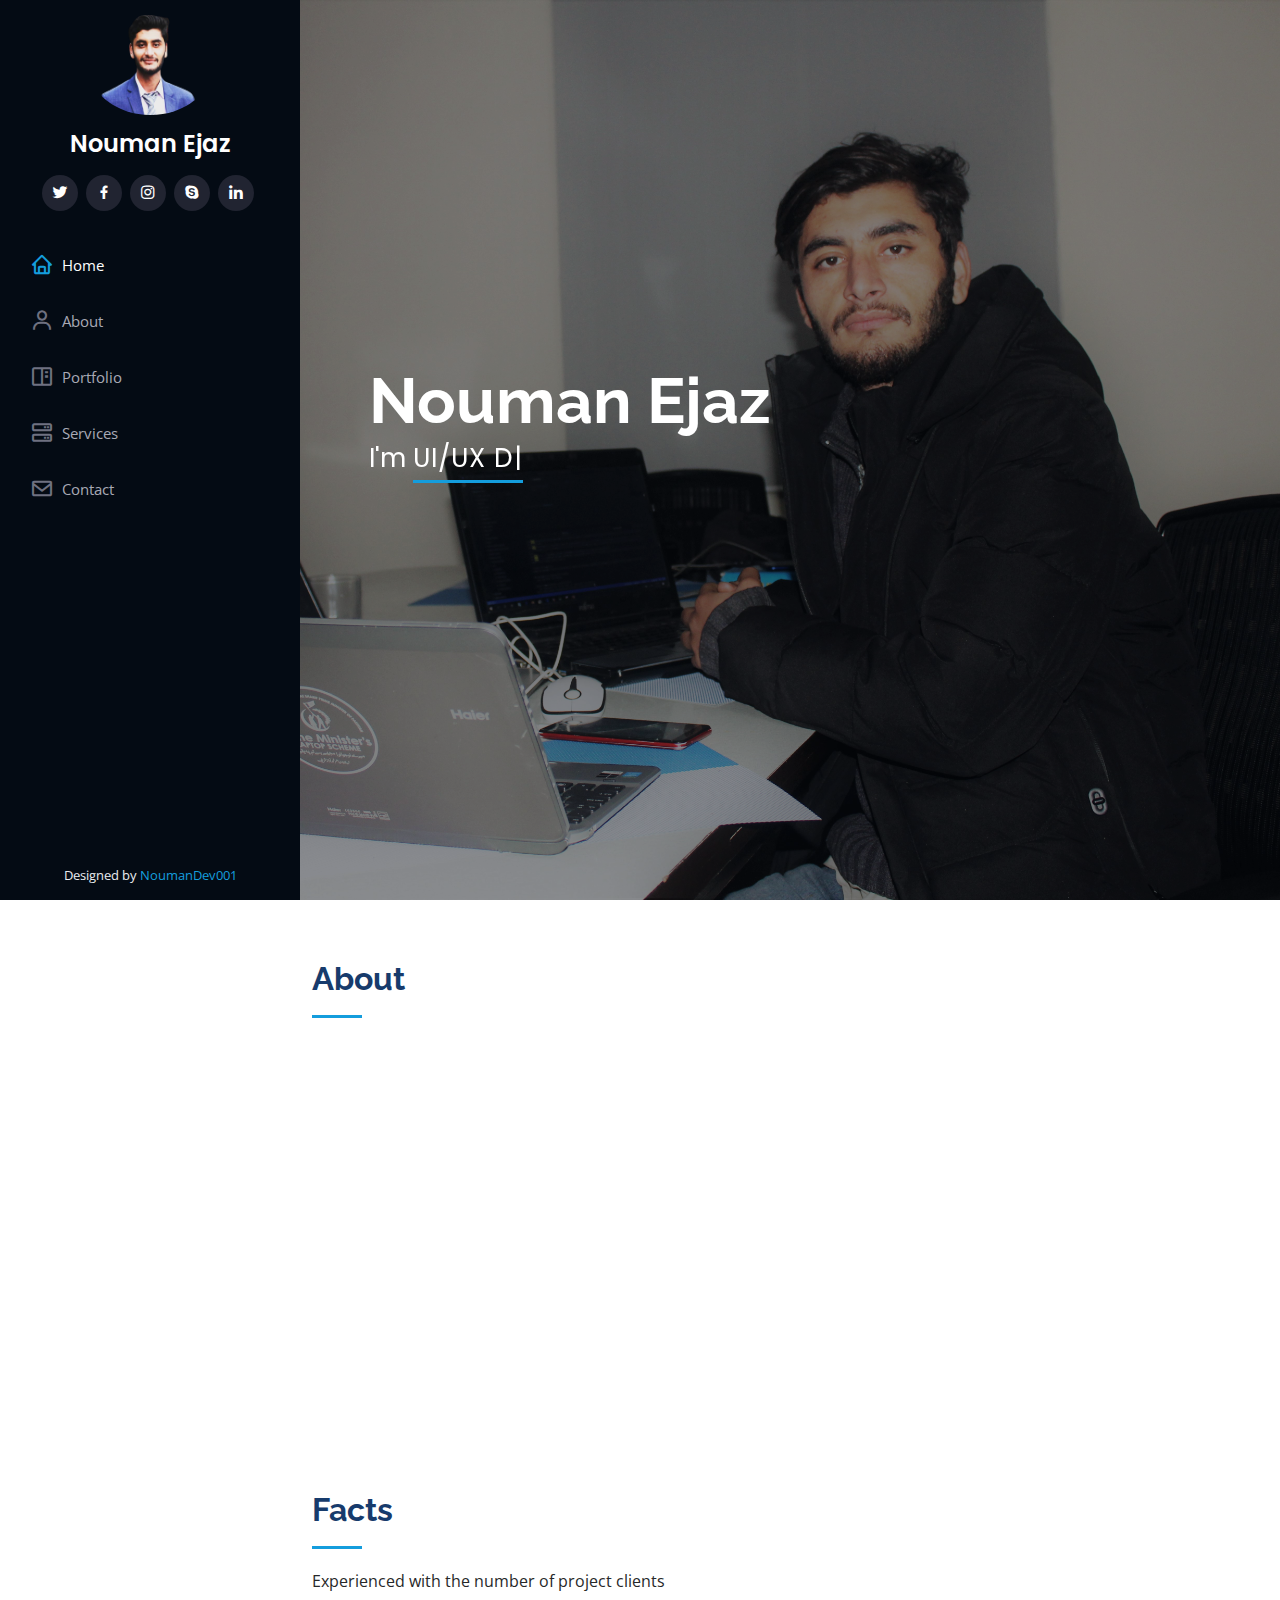
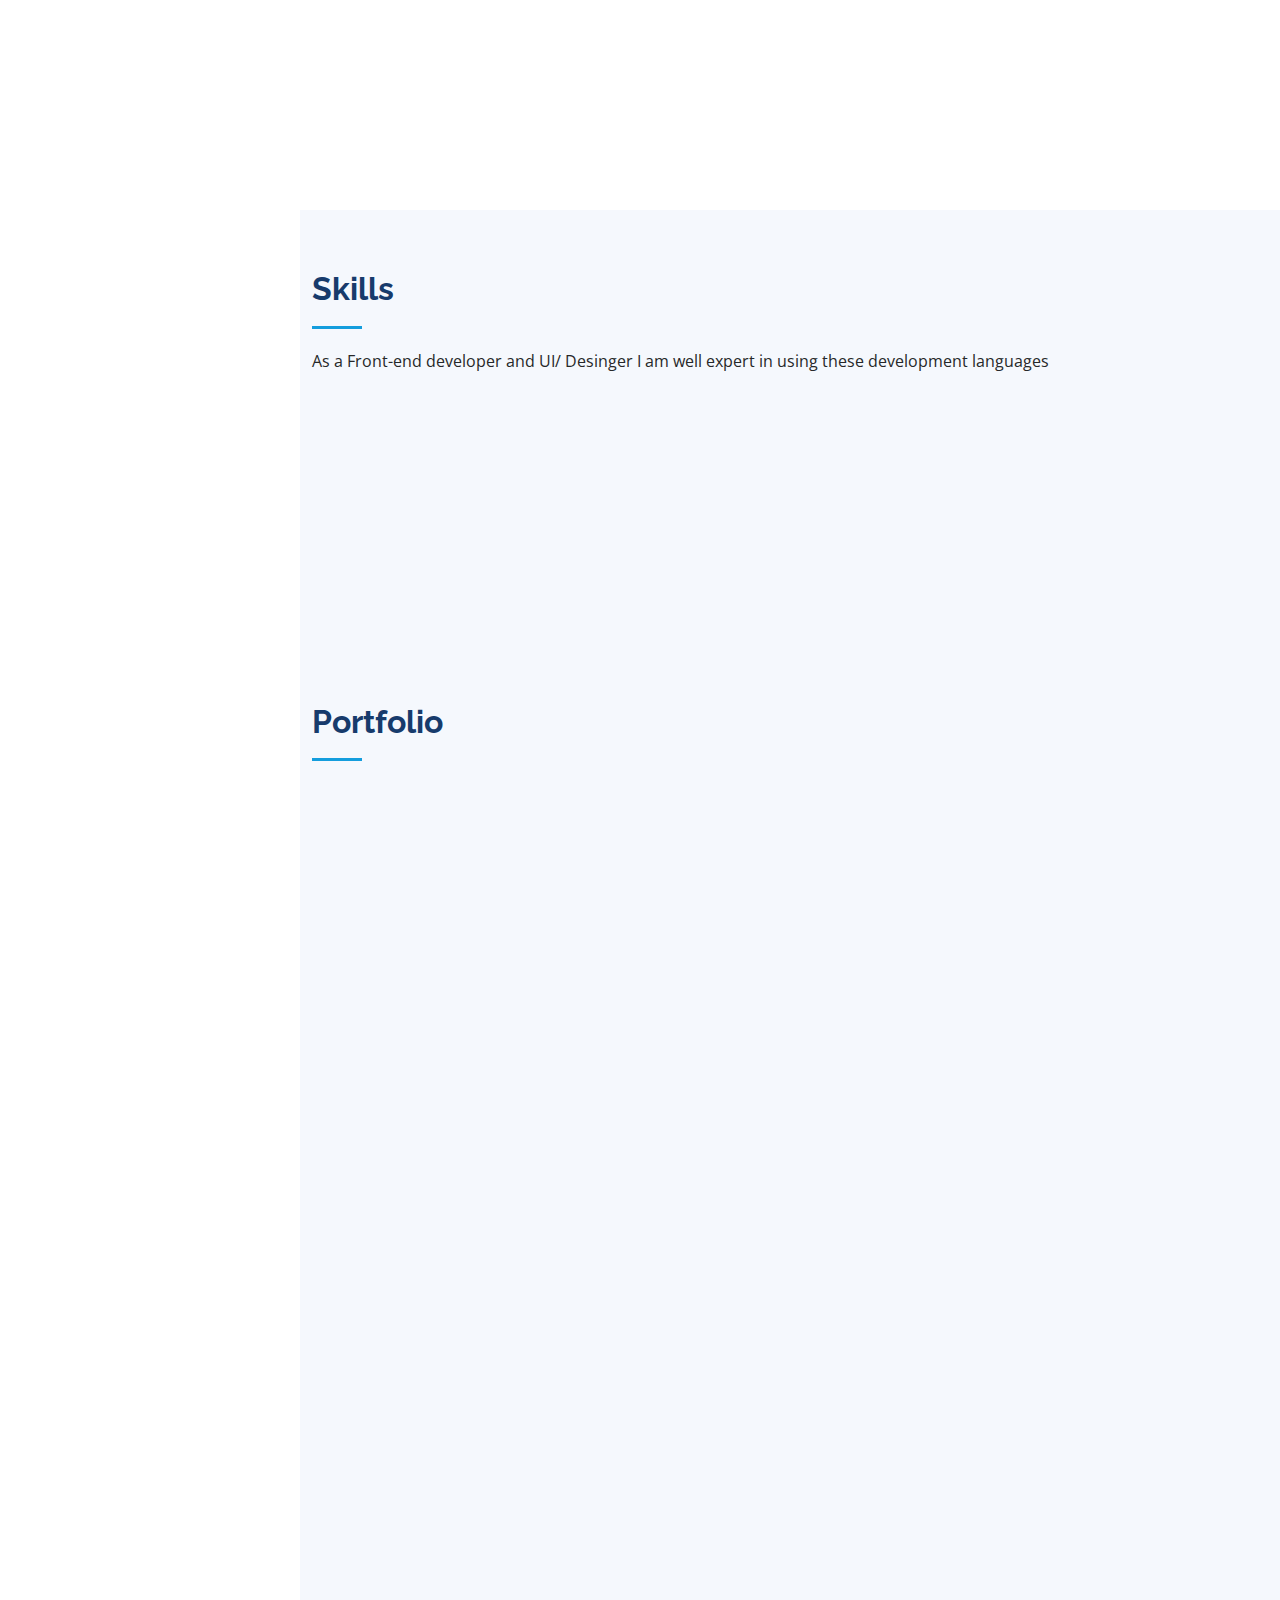
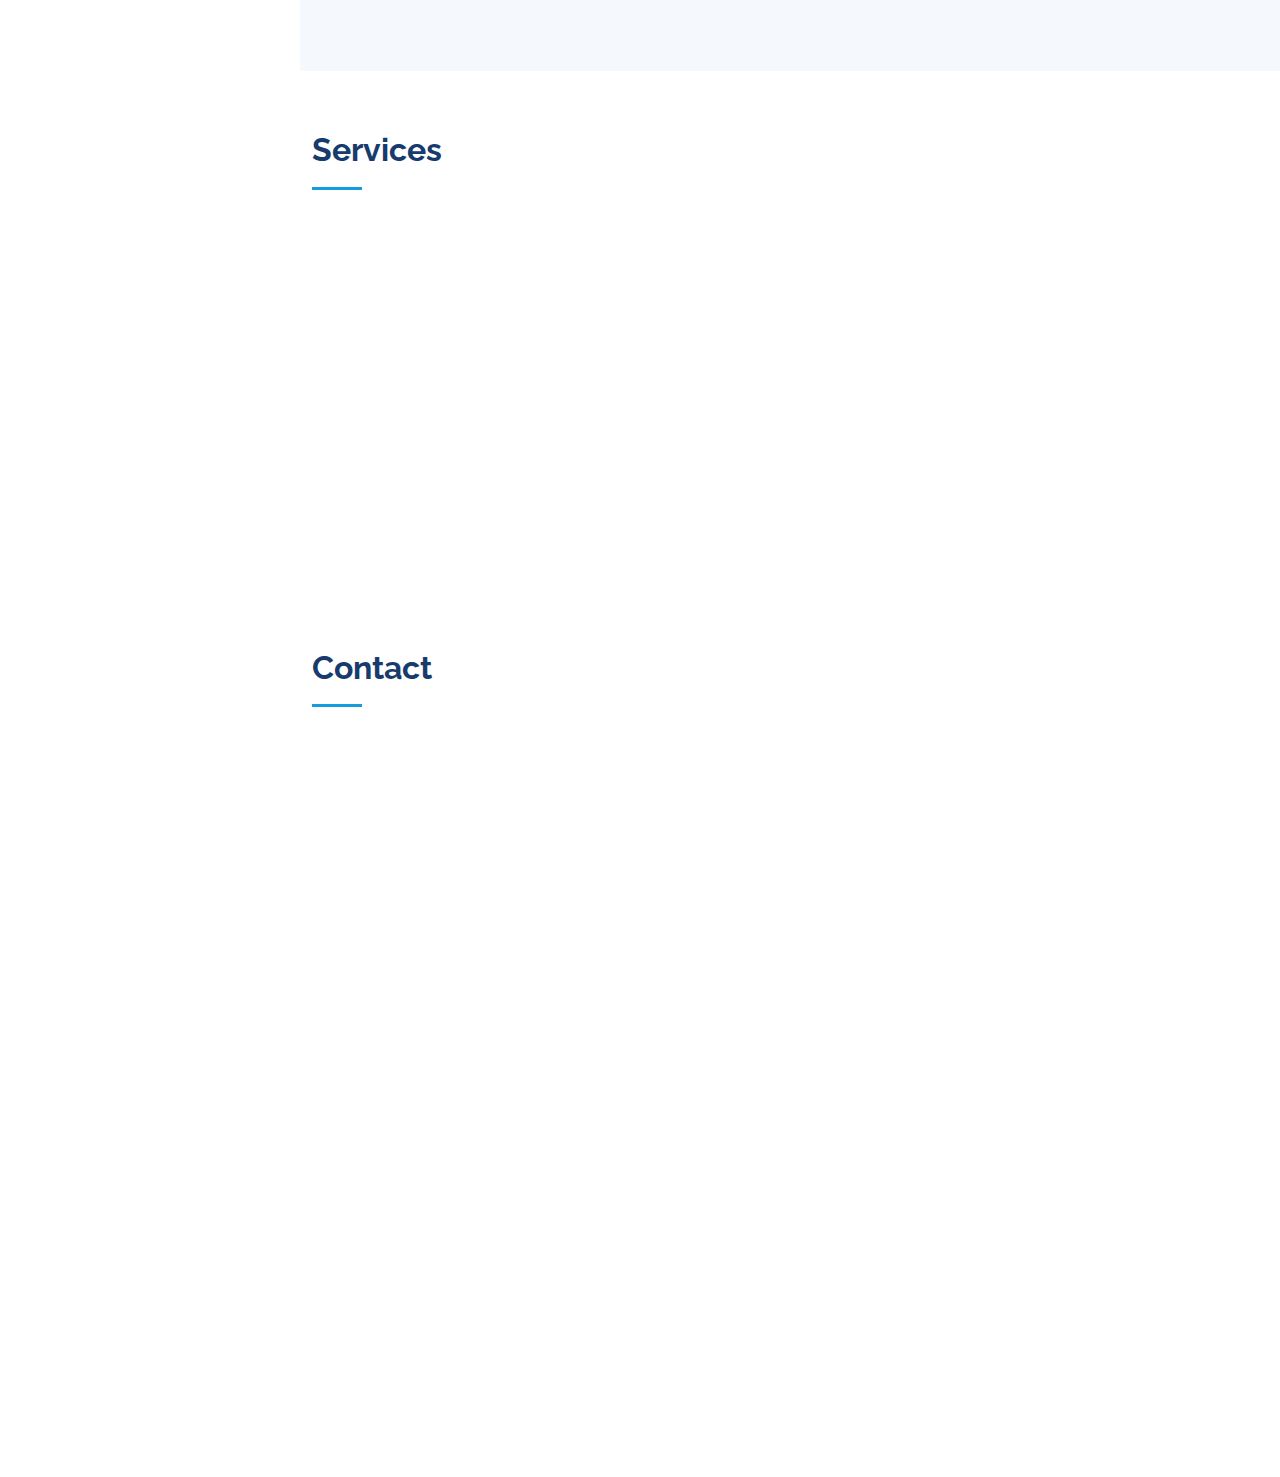
==== index.html @ 2ec91a00 "my first commit" ====
<!DOCTYPE html>
<html lang="en">

<head>
  <meta charset="utf-8">
  <meta content="width=device-width, initial-scale=1.0" name="viewport">

  <title>Nouman Ejaz</title>
  <meta content="" name="description">
  <meta content="" name="keywords">

  <!-- Favicons -->
  <link href="assets/img/LOGO.jpg" rel="icon">
  <link href="assets/img/apple-touch-icon.png" rel="apple-touch-icon">

  <!-- Google Fonts -->
  <link href="https://fonts.googleapis.com/css?family=Open+Sans:300,300i,400,400i,600,600i,700,700i|Raleway:300,300i,400,400i,500,500i,600,600i,700,700i|Poppins:300,300i,400,400i,500,500i,600,600i,700,700i" rel="stylesheet">

  <!-- Vendor CSS Files -->
  <link href="assets/vendor/aos/aos.css" rel="stylesheet">
  <link href="assets/vendor/bootstrap/css/bootstrap.min.css" rel="stylesheet">
  <link href="assets/vendor/bootstrap-icons/bootstrap-icons.css" rel="stylesheet">
  <link href="assets/vendor/boxicons/css/boxicons.min.css" rel="stylesheet">
  <link href="assets/vendor/glightbox/css/glightbox.min.css" rel="stylesheet">
  <link href="assets/vendor/swiper/swiper-bundle.min.css" rel="stylesheet">

  <!-- Template Main CSS File -->
  <link href="assets/css/style.css" rel="stylesheet">

  <!-- =======================================================
  * Template Name: iPortfolio - v3.3.0
  * Template URL: https://bootstrapmade.com/iportfolio-bootstrap-portfolio-websites-template/
  * Author: BootstrapMade.com
  * License: https://bootstrapmade.com/license/
  ======================================================== -->
</head>

<body>

  <!-- ======= Mobile nav toggle button ======= -->
  <i class="bi bi-list mobile-nav-toggle d-xl-none"></i>

  <!-- ======= Header ======= -->
  <header id="header">
    <div class="d-flex flex-column">

      <div class="profile">
        <img src="assets/img/3img.png" alt="" class="img-fluid rounded-circle">
        <h1 class="text-light"><a href="index.html">Nouman Ejaz</a></h1>
        <div class="social-links mt-3 text-center">
          <a href="#" class="twitter"><i class="bx bxl-twitter"></i></a>
          <a href="#" class="facebook"><i class="bx bxl-facebook"></i></a>
          <a href="#" class="instagram"><i class="bx bxl-instagram"></i></a>
          <a href="#" class="google-plus"><i class="bx bxl-skype"></i></a>
          <a href="#" class="linkedin"><i class="bx bxl-linkedin"></i></a>
        </div>
      </div>

      <nav id="navbar" class="nav-menu navbar">
        <ul>
          <li><a href="#hero" class="nav-link scrollto active"><i class="bx bx-home"></i> <span>Home</span></a></li>
          <li><a href="#about" class="nav-link scrollto"><i class="bx bx-user"></i> <span>About</span></a></li>
          <!-- <li><a href="#resume" class="nav-link scrollto"><i class="bx bx-file-blank"></i> <span>Resume</span></a></li> -->
          <li><a href="#portfolio" class="nav-link scrollto"><i class="bx bx-book-content"></i> <span>Portfolio</span></a></li>
          <li><a href="#services" class="nav-link scrollto"><i class="bx bx-server"></i> <span>Services</span></a></li>
          <li><a href="#contact" class="nav-link scrollto"><i class="bx bx-envelope"></i> <span>Contact</span></a></li>
        </ul>
      </nav><!-- .nav-menu -->
    </div>
  </header><!-- End Header -->

  <!-- ======= Hero Section ======= -->
  <section id="hero" class="d-flex flex-column justify-content-center align-items-center">
    <div class="hero-container" data-aos="fade-in">
      <h1>Nouman Ejaz</h1>
      <p>I'm <span class="typed" data-typed-items=" UI/UX Designer, Web/App Developer, Freelancer, "></span></p>
    </div>
  </section><!-- End Hero -->

  <main id="main">

    <!-- ======= About Section ======= -->
    <section id="about" class="about">
      <div class="container">

        <div class="section-title">
          <h2>About</h2>
         
        </div>

        <div class="row">
          <div class="col-lg-4 imgAbout" data-aos="fade-right">
            <img src="assets/img/nomeemuhammad.jpg" class="img-fluid" alt="">
          </div>
          <div class="col-lg-8 pt-4 pt-lg-0 content" data-aos="fade-left">
            <h3>Web Developer &amp; UI/UX Designer.</h3>
           
             <p>Hello' My Name is Nouman Ejaz , I am from Norther Area of Pakistan (Gilgit Baltistan). I am curiously interested in programming  that's why I become a student of computer science. After That i work as a Web Developer and UI/UX Desinger from last 3 year ago. I have great expertise in front-end-development with UI/UX Designing.I committed to learn and boost my skill at every stage.Its my ambition to be a Top rate freelancer.</p>
              <div class="row">
              <div class="col-lg-6">
                <ul>
                  <li><i class="bi bi-chevron-right"></i> <strong>Phone:</strong> <span>+92315-5500196</span></li>
                   <li><i class="bi bi-chevron-right"></i> <strong>PhEmailone:</strong> <span>NomeejaniJj43@gmail.com</span></li>
                </ul>
              </div>
              <div class="col-lg-6">
                <ul>
                  <li><i class="bi bi-chevron-right"></i> <strong>upwork</strong> <span><a href="https://www.upwork.com/freelancers/~0177f38b43434fd8ab">Upwork Profile</a></span></li>
                  <li><i class="bi bi-chevron-right"></i> <strong>fiverr</strong> <span><a href="https://www.fiverr.com/users/nouman_dev001/requests">Fiverr Profile</a></span></li>
                </ul>
              </div>
            </div>
          </div>
        </div>

      </div>
    </section><!-- End About Section -->

    <!-- ======= Facts Section ======= -->
    <section id="facts" class="facts">
      <div class="container">

        <div class="section-title">
          <h2>Facts</h2>
          <p>Experienced with the number of project clients</p>
        </div>

        <div class="row no-gutters">

          <div class="col-lg-3 col-md-6 d-md-flex align-items-md-stretch" data-aos="fade-up">
            <div class="count-box">
              <i class="bi bi-emoji-smile"></i>
              <span data-purecounter-start="0" data-purecounter-end="6" data-purecounter-duration="1" class="purecounter"></span>
              <p><strong>Happy Clients</strong></p>
            </div>
          </div>

          <div class="col-lg-3 col-md-6 d-md-flex align-items-md-stretch" data-aos="fade-up" data-aos-delay="100">
            <div class="count-box">
              <i class="bi bi-journal-richtext"></i>
              <span data-purecounter-start="0" data-purecounter-end="10" data-purecounter-duration="1" class="purecounter"></span>
              <p><strong>Projects</strong></p>
            </div>
          </div>

          <div class="col-lg-3 col-md-6 d-md-flex align-items-md-stretch" data-aos="fade-up" data-aos-delay="200">
            <div class="count-box">
              <i class="bi bi-headset"></i>
              <span data-purecounter-start="0" data-purecounter-end="1000" data-purecounter-duration="1" class="purecounter"></span>
              <p><strong>Hours Of Support</strong></p>
            </div>
          </div>

          <div class="col-lg-3 col-md-6 d-md-flex align-items-md-stretch" data-aos="fade-up" data-aos-delay="300">
            <div class="count-box">
              <i class="bi bi-people"></i>
              <span data-purecounter-start="0" data-purecounter-end="3" data-purecounter-duration="1" class="purecounter"></span>
              <p><strong>Hard Workers</strong></p>
            </div>
          </div>

        </div>

      </div>
    </section><!-- End Facts Section -->

    <!-- ======= Skills Section ======= -->
    <section id="skills" class="skills section-bg">
      <div class="container">

        <div class="section-title">
          <h2>Skills</h2>
          <p> As a Front-end developer and UI/ Desinger I am well expert in using these development languages </p>
        </div>

        <div class="row skills-content">

          <div class="col-lg-6" data-aos="fade-up">

            <div class="progress">
              <span class="skill">HTML/CSS/Bootstrap5 <i class="val">95%</i></span>
              <div class="progress-bar-wrap">
                <div class="progress-bar" role="progressbar" aria-valuenow="95" aria-valuemin="0" aria-valuemax="100"></div>
              </div>
            </div>

            <div class="progress">
              <span class="skill">React js/Material ui <i class="val">90%</i></span>
              <div class="progress-bar-wrap">
                <div class="progress-bar" role="progressbar" aria-valuenow="90" aria-valuemin="0" aria-valuemax="100"></div>
              </div>
            </div>

            <div class="progress">
              <span class="skill">JavaScript <i class="val">85%</i></span>
              <div class="progress-bar-wrap">
                <div class="progress-bar" role="progressbar" aria-valuenow="85" aria-valuemin="0" aria-valuemax="100"></div>
              </div>
            </div>

          </div>

          <div class="col-lg-6" data-aos="fade-up" data-aos-delay="100">

            <div class="progress">
              <span class="skill">UI/UX Desinging<i class="val">90%</i></span>
              <div class="progress-bar-wrap">
                <div class="progress-bar" role="progressbar" aria-valuenow="90" aria-valuemin="0" aria-valuemax="100"></div>
              </div>
            </div>

            <div class="progress">
              <span class="skill">Prototyping <i class="val">90%</i></span>
              <div class="progress-bar-wrap">
                <div class="progress-bar" role="progressbar" aria-valuenow="90" aria-valuemin="0" aria-valuemax="100"></div>
              </div>
            </div>

            <div class="progress">
              <span class="skill">Product Designing <i class="val">95%</i></span>
              <div class="progress-bar-wrap">
                <div class="progress-bar" role="progressbar" aria-valuenow="95" aria-valuemin="0" aria-valuemax="100"></div>
              </div>
            </div>

          </div>

        </div>

      </div>
    </section><!-- End Skills Section -->
    <!-- ======= Portfolio Section ======= -->
    <section id="portfolio" class="portfolio section-bg">
      <div class="container">

        <div class="section-title">
          <h2>Portfolio</h2>
        </div>

        <div class="row" data-aos="fade-up">
          <div class="col-lg-12 d-flex justify-content-center">
            <ul id="portfolio-flters">
              <li data-filter="*" class="filter-active">All</li>
              <li data-filter=".filter-web">Web Development</li>
              <li data-filter=".filter-webdesing">Web Design </li>
              <li data-filter=".filter-app">App Design</li>
            </ul>
          </div>
        </div>

        <div class="row portfolio-container" data-aos="fade-up" data-aos-delay="100">

         <!--  <div class="col-lg-4 col-md-6 portfolio-item filter-app">
            <div class="portfolio-wrap">
              <img src="assets/img/portfolio/portfolio-1.jpg" class="img-fluid" alt="">
              <div class="portfolio-links">
                <a href="assets/img/portfolio/portfolio-1.jpg" data-gallery="portfolioGallery" class="portfolio-lightbox" title="App 1"><i class="bx bx-plus"></i></a>
                <a href="portfolio-details.html" title="More Details"><i class="bx bx-link"></i></a>
              </div>
            </div>
          </div>
 -->
          <div class="col-lg-4 col-md-6 portfolio-item filter-web">
            <div class="portfolio-wrap">
              <img src="assets/img/portfolio/port-img-1.PNG" class="img-fluid" alt="">
              <div class="portfolio-links">
                <a href="assets/img/portfolio/portfolio_1.png" data-gallery="portfolioGallery" class="portfolio-lightbox" title=""><i class="bx bx-plus"></i></a>
                <a href="https://www.fiverr.com/users/nouman_dev001/requests" title="More Details">fiver</a>
              </div>
            </div>
          </div>

          <div class="col-lg-4 col-md-6 portfolio-item filter-app">
            <div class="portfolio-wrap">
              <img src="assets/img/portfolio/AppproductDesing.PNG" class="img-fluid" alt="">
              <div class="portfolio-links">
                <a href="assets/img/portfolio/AppproductDesing.PNG" data-gallery="portfolioGallery" class="portfolio-lightbox" title="App 2"><i class="bx bx-plus"></i></a>
                <!-- <a href="portfolio-details.html" title="More Details"><i class="bx bx-link"></i></a> -->
              </div>
            </div>
          </div>

          <div class="col-lg-4 col-md-6 portfolio-item filter-webdesing">
            <div class="portfolio-wrap">
              <img src="assets/img/portfolio/landingpageDesing.png" class="img-fluid" alt="">
              <div class="portfolio-links">
                <a href="assets/img/portfolio/landingpageDesing.png" data-gallery="portfolioGallery" class="portfolio-lightbox" title="Card 2"><i class="bx bx-plus"></i></a>
                <a href="https://salvenation.co.uk/" title="More Details">live</a>
              </div>
            </div>
          </div>

          <div class="col-lg-4 col-md-6 portfolio-item filter-web">
            <div class="portfolio-wrap">
              <img src="assets/img/portfolio/jalove.PNG" class="img-fluid" alt="">
              <div class="portfolio-links">
                <a href="assets/img/portfolio/jalove-large.png" data-gallery="portfolioGallery" class="portfolio-lightbox" title="Web 2"><i class="bx bx-plus"></i></a>
                <a href="https://jahlove-48b37.web.app/" title="More Details">live</a>
              </div>
            </div>
          </div>

          <div class="col-lg-4 col-md-6 portfolio-item filter-app">
            <div class="portfolio-wrap">
              <img src="assets/img/portfolio/AppDesing.PNG" class="img-fluid" alt="">
              <div class="portfolio-links">
                <a href="assets/img/portfolio/AppDesing.PNG" data-gallery="portfolioGallery" class="portfolio-lightbox" title="App 3"><i class="bx bx-plus"></i></a>
                <a href="https://www.behance.net/gallery/122614491/Budget-Tracker-Mobile-App-Product-UI-Design" title="More Details">live</a>
              </div>
            </div>
          </div>

          <div class="col-lg-4 col-md-6 portfolio-item filter-webdesing">
            <div class="portfolio-wrap">
              <img src="assets/img/portfolio/pagedesing.png" class="img-fluid" alt="">
              <div class="portfolio-links">
                <a href="assets/img/portfolio/pagedesing.png" data-gallery="portfolioGallery" class="portfolio-lightbox" title="Card 1"><i class="bx bx-plus"></i>
                  <a href="https://www.highspeedinternet.com/ny/east-meadow?zip=11554%EF%BB%BF">live</a>
                </a>
                <!-- <a href="portfolio-details.html" title="More Details"><i class="bx bx-link"></i></a> -->
              </div>
            </div>
          </div>

          <div class="col-lg-4 col-md-6 portfolio-item filter-web">
            <div class="portfolio-wrap">
              <img src="assets/img/portfolio/webdevelopmenSmt.png" class="img-fluid" alt="">
              <div class="portfolio-links">
                <a href="assets/img/portfolio/portfolio-8.jpg" data-gallery="portfolioGallery" class="portfolio-lightbox" title="Card 3"><i class="bx bx-plus"></i></a>
                <a href="https://liberameappp.web.app" title="More Details">live</a>
              </div>
            </div>
          </div>

          <div class="col-lg-4 col-md-6 portfolio-item filter-web">
            <div class="portfolio-wrap">
              <img src="assets/img/portfolio/port-img-3.PNG" class="img-fluid" alt="">
              <div class="portfolio-links">
                <a href="assets/img/portfolio/portfolio-larger.png" data-gallery="portfolioGallery" class="portfolio-lightbox" title=""><i class="bx bx-plus"></i></a>
                <a href="https://www.ehealthmedicare.com/#homeMedicareArticles">live</a>
              </div>
            </div>
          </div>

        </div>

      </div>
    </section><!-- End Portfolio Section -->

    <!-- ======= Services Section ======= -->
    <section id="services" class="services">
      <div class="container">

        <div class="section-title">
          <h2>Services</h2>
          <!-- <p>Magnam dolores commodi suscipit. Necessitatibus eius consequatur ex aliquid fuga eum quidem. Sit sint consectetur velit. Quisquam quos quisquam cupiditate. Et nemo qui impedit suscipit alias ea. Quia fugiat sit in iste officiis commodi quidem hic quas.</p> -->
        </div>

        <div class="row">
          <div class="col-lg-4 col-md-6 icon-box" data-aos="fade-up">
            <div class="icon"><i class="bi bi-laptop"></i></div>
            <h4 class="title"><a href="">Web Devlopment</a></h4>
            <p class="description">I can develop a font end for your website using html/css/js or react js</p>
          </div>
          <div class="col-lg-4 col-md-6 icon-box" data-aos="fade-up" data-aos-delay="100">
            <div class="icon"><i class="bi bi-card-checklist"></i></div>
            <h4 class="title"><a href="">Web Design</a></h4>
            <p class="description">I can design your web for you according to market</p>
          </div>
          <div class="col-lg-4 col-md-6 icon-box" data-aos="fade-up" data-aos-delay="200">
            <div class="icon"><i class="bi bi-pencil"></i></i></div>
            <h4 class="title"><a href="">Wireframing</a></h4>
            <p class="description">I can develop wireframes for you web and mobile applications </p>
          </div>
          <div class="col-lg-4 col-md-6 icon-box" data-aos="fade-up" data-aos-delay="300">
            <div class="icon"><i class="bi bi-phone"></i></div>
            <h4 class="title"><a href="">Product Design</a></h4>
            <p class="description">I can design your Product using market research and ui/ux</p>
          </div>
          <div class="col-lg-4 col-md-6 icon-box" data-aos="fade-up" data-aos-delay="400">
            <div class="icon"><i class="bi bi-brightness-high"></i></div>
            <h4 class="title"><a href="">Prototyping</a></h4>
            <p class="description">I can develop a compelet prototype for you web and mobile app</p>
          </div>
          <div class="col-lg-4 col-md-6 icon-box" data-aos="fade-up" data-aos-delay="500">
            <div class="icon"><i class="bi bi-x-diamond"></i></div>
            <h4 class="title"><a href="">logo Design</a></h4>
            <p class="description">I can design logo for your product and company</p>
          </div>
        </div>

      </div>
    </section><!-- End Services Section -->

    <!-- ======= Contact Section ======= -->
    <section id="contact" class="contact">
      <div class="container">

        <div class="section-title">
          <h2>Contact</h2>
        </div>

        <div class="row" data-aos="fade-in">

          <div class="col-lg-5 d-flex align-items-stretch">
            <div class="info">
              <div class="email">
                <i class="bi bi-envelope"></i>
                <h4>Email:</h4>
                <p>noumanejaz488@gmail.com</p>
              </div>

              <div class="phone">
                <i class="bi bi-phone"></i>
                <h4>Call:</h4>
                <p>+92315-5500196</p>
              </div>

              <iframe src="https://www.google.com/maps/embed?pb=!1m14!1m8!1m3!1d12097.433213460943!2d-74.0062269!3d40.7101282!3m2!1i1024!2i768!4f13.1!3m3!1m2!1s0x0%3A0xb89d1fe6bc499443!2sDowntown+Conference+Center!5e0!3m2!1smk!2sbg!4v1539943755621" frameborder="0" style="border:0; width: 100%; height: 290px;" allowfullscreen></iframe>
            </div>

          </div>

          <div class="col-lg-7 mt-5 mt-lg-0 d-flex align-items-stretch">
            <form action="forms/contact.php" method="post" role="form" class="php-email-form">
              <div class="row">
                <div class="form-group col-md-6">
                  <label for="name">Your Name</label>
                  <input type="text" name="name" class="form-control" id="name" required>
                </div>
                <div class="form-group col-md-6">
                  <label for="name">Your Email</label>
                  <input type="email" class="form-control" name="email" id="email" required>
                </div>
              </div>
              <div class="form-group">
                <label for="name">Subject</label>
                <input type="text" class="form-control" name="subject" id="subject" required>
              </div>
              <div class="form-group">
                <label for="name">Message</label>
                <textarea class="form-control" name="message" rows="10" required></textarea>
              </div>
              <div class="my-3">
                <div class="loading">Loading</div>
                <div class="error-message"></div>
                <div class="sent-message">Your message has been sent. Thank you!</div>
              </div>
              <div class="text-center"><button type="submit">Send Message</button></div>
            </form>
          </div>

        </div>

      </div>
    </section><!-- End Contact Section -->

  </main><!-- End #main -->

  <!-- ======= Footer ======= -->
  <footer id="footer">
    <div class="container">
      <div class="credits">
        Designed by <a href="https://www.facebook.com/NOMiiee">NoumanDev001</a>
      </div>
    </div>
  </footer> <!-- End  Footer -->

  <a href="#" class="back-to-top d-flex align-items-center justify-content-center"><i class="bi bi-arrow-up-short"></i></a>

  <!-- Vendor JS Files -->
  <script src="assets/vendor/aos/aos.js"></script>
  <script src="assets/vendor/bootstrap/js/bootstrap.bundle.min.js"></script>
  <script src="assets/vendor/glightbox/js/glightbox.min.js"></script>
  <script src="assets/vendor/isotope-layout/isotope.pkgd.min.js"></script>
  <script src="assets/vendor/php-email-form/validate.js"></script>
  <script src="assets/vendor/purecounter/purecounter.js"></script>
  <script src="assets/vendor/swiper/swiper-bundle.min.js"></script>
  <script src="assets/vendor/typed.js/typed.min.js"></script>
  <script src="assets/vendor/waypoints/noframework.waypoints.js"></script>

  <!-- Template Main JS File -->
  <script src="assets/js/main.js"></script>

</body>

</html>
---- assets/css/style.css ----
/**
* Template Name: iPortfolio - v3.3.0
* Template URL: https://bootstrapmade.com/iportfolio-bootstrap-portfolio-websites-template/
* Author: BootstrapMade.com
* License: https://bootstrapmade.com/license/
*/

/*--------------------------------------------------------------
# General
--------------------------------------------------------------*/
body {
  font-family: "Open Sans", sans-serif;
  color: #272829;
}

a {
  color: #149ddd;
  text-decoration: none;
}

a:hover {
  color: #37b3ed;
  text-decoration: none;
}

h1, h2, h3, h4, h5, h6 {
  font-family: "Raleway", sans-serif;
}

/*--------------------------------------------------------------
# Back to top button
--------------------------------------------------------------*/
.back-to-top {
  position: fixed;
  visibility: hidden;
  opacity: 0;
  right: 15px;
  bottom: 15px;
  z-index: 996;
  background: #149ddd;
  width: 40px;
  height: 40px;
  border-radius: 50px;
  transition: all 0.4s;
}

.back-to-top i {
  font-size: 28px;
  color: #fff;
  line-height: 0;
}

.back-to-top:hover {
  background: #2eafec;
  color: #fff;
}

.back-to-top.active {
  visibility: visible;
  opacity: 1;
}

/*--------------------------------------------------------------
# Header
--------------------------------------------------------------*/
#header {
  position: fixed;
  top: 0;
  left: 0;
  bottom: 0;
  width: 300px;
  transition: all ease-in-out 0.5s;
  z-index: 9997;
  transition: all 0.5s;
  padding: 0 15px;
  background: #040b14;
  overflow-y: auto;
}

#header .profile img {
    margin: 15px auto;
    display: block;
    width: 125px;
    /* border: 1px solid #fff; */
    height: 100px;
}

#header .profile h1 {
  font-size: 24px;
  margin: 0;
  padding: 0;
  font-weight: 600;
  -moz-text-align-last: center;
  text-align-last: center;
  font-family: "Poppins", sans-serif;
}

#header .profile h1 a, #header .profile h1 a:hover {
  color: #fff;
  text-decoration: none;
}

#header .profile .social-links a {
  font-size: 18px;
  display: inline-block;
  background: #212431;
  color: #fff;
  line-height: 1;
  padding: 8px 0;
  margin-right: 4px;
  border-radius: 50%;
  text-align: center;
  width: 36px;
  height: 36px;
  transition: 0.3s;
}

#header .profile .social-links a:hover {
  background: #149ddd;
  color: #fff;
  text-decoration: none;
}

#main {
  margin-left: 300px;
}

@media (max-width: 1199px) {
  #header {
    left: -300px;
  }
  #main {
    margin-left: 0;
  }
}

/*--------------------------------------------------------------
# Navigation Menu
--------------------------------------------------------------*/
/* Desktop Navigation */
.nav-menu {
  padding: 30px 0 0 0;
}

.nav-menu * {
  margin: 0;
  padding: 0;
  list-style: none;
}

.nav-menu > ul > li {
  position: relative;
  white-space: nowrap;
}

.nav-menu a, .nav-menu a:focus {
  display: flex;
  align-items: center;
  color: #a8a9b4;
  padding: 12px 15px;
  margin-bottom: 8px;
  transition: 0.3s;
  font-size: 15px;
}

.nav-menu a i, .nav-menu a:focus i {
  font-size: 24px;
  padding-right: 8px;
  color: #6f7180;
}

.nav-menu a:hover, .nav-menu .active, .nav-menu .active:focus, .nav-menu li:hover > a {
  text-decoration: none;
  color: #fff;
}

.nav-menu a:hover i, .nav-menu .active i, .nav-menu .active:focus i, .nav-menu li:hover > a i {
  color: #149ddd;
}

/* Mobile Navigation */
.mobile-nav-toggle {
  position: fixed;
  right: 15px;
  top: 15px;
  z-index: 9998;
  border: 0;
  font-size: 24px;
  transition: all 0.4s;
  outline: none !important;
  background-color: #149ddd;
  color: #fff;
  width: 40px;
  height: 40px;
  display: inline-flex;
  align-items: center;
  justify-content: center;
  line-height: 0;
  border-radius: 50px;
  cursor: pointer;
}

.mobile-nav-active {
  overflow: hidden;
}

.mobile-nav-active #header {
  left: 0;
}

/*--------------------------------------------------------------
# Hero Section
--------------------------------------------------------------*/
#hero {
  width: 100%;
  height: 100vh;
  background: url("../img/img23.jpg") top center;
  background-size: cover;
   background-position-y: 40%;
}

#hero:before {
  content: "";
  background: rgba(5, 13, 24, 0.3);
  position: absolute;
  bottom: 0;
  top: 0;
  left: 0;
  right: 0;
  z-index: 1;
}

#hero .hero-container {
  position: relative;
  z-index: 2;
  min-width: 300px;
  margin-left: -140px;

}

#hero h1 {
  margin: 0 0 10px 0;
  font-size: 64px;
  font-weight: 700;
  line-height: 56px;
  color: #fff;
}

#hero p {
  color: #fff;
  margin-bottom: 50px;
  font-size: 26px;
  font-family: "Poppins", sans-serif;
}

#hero p span {
  color: #fff;
  padding-bottom: 4px;
  letter-spacing: 1px;
  border-bottom: 3px solid #149ddd;
}

@media (min-width: 1024px) {
  #hero {
    background-attachment: fixed;
  }
}

@media (max-width: 768px) {
  #hero h1 {
    font-size: 28px;
    line-height: 36px;
  }
  #hero h2 {
    font-size: 18px;
    line-height: 24px;
    margin-bottom: 30px;
  }
}

/*--------------------------------------------------------------
# Sections General
--------------------------------------------------------------*/
section {
  padding: 60px 0;
  overflow: hidden;
}

.section-bg {
  background: #f5f8fd;
}

.section-title {
  padding-bottom: 30px;
}

.section-title h2 {
  font-size: 32px;
  font-weight: bold;
  margin-bottom: 20px;
  padding-bottom: 20px;
  position: relative;
  color: #173b6c;
}

.section-title h2::after {
  content: '';
  position: absolute;
  display: block;
  width: 50px;
  height: 3px;
  background: #149ddd;
  bottom: 0;
  left: 0;
}

.section-title p {
  margin-bottom: 0;
}

/*--------------------------------------------------------------
# About
--------------------------------------------------------------*/
.about .content h3 {
  font-weight: 700;
  font-size: 26px;
  color: #173b6c;
}

.about .content ul {
  list-style: none;
  padding: 0;
}

.about .content ul li {
  margin-bottom: 20px;
  display: flex;
  align-items: center;
}

.about .content ul strong {
  margin-right: 10px;
}

.about .content ul i {
  font-size: 16px;
  margin-right: 5px;
  color: #149ddd;
  line-height: 0;
}

.about .content p:last-child {
  margin-bottom: 0;
}

.imgAbout{
  display: flex;
  align-items: center;
}
/*--------------------------------------------------------------
# Facts
--------------------------------------------------------------*/
.facts {
  padding-bottom: 30px;
}

.facts .count-box {
  padding: 30px;
  width: 100%;
}

.facts .count-box i {
  display: block;
  font-size: 44px;
  color: #149ddd;
  float: left;
  line-height: 0;
}

.facts .count-box span {
  font-size: 48px;
  line-height: 40px;
  display: block;
  font-weight: 700;
  color: #050d18;
  margin-left: 60px;
}

.facts .count-box p {
  padding: 15px 0 0 0;
  margin: 0 0 0 60px;
  font-family: "Raleway", sans-serif;
  font-size: 14px;
  color: #122f57;
}

.facts .count-box a {
  font-weight: 600;
  display: block;
  margin-top: 20px;
  color: #122f57;
  font-size: 15px;
  font-family: "Poppins", sans-serif;
  transition: ease-in-out 0.3s;
}

.facts .count-box a:hover {
  color: #1f5297;
}

/*--------------------------------------------------------------
# Akills
--------------------------------------------------------------*/
.skills .progress {
  height: 60px;
  display: block;
  background: none;
  border-radius: 0;
}

.skills .progress .skill {
  padding: 0;
  margin: 0 0 6px 0;
  text-transform: uppercase;
  display: block;
  font-weight: 600;
  font-family: "Poppins", sans-serif;
  color: #050d18;
}

.skills .progress .skill .val {
  float: right;
  font-style: normal;
}

.skills .progress-bar-wrap {
  background: #dce8f8;
  height: 10px;
}

.skills .progress-bar {
  width: 1px;
  height: 10px;
  transition: .9s;
  background-color: #149ddd;
}

/*--------------------------------------------------------------
# Resume
--------------------------------------------------------------*/
.resume .resume-title {
  font-size: 26px;
  font-weight: 700;
  margin-top: 20px;
  margin-bottom: 20px;
  color: #050d18;
}

.resume .resume-item {
  padding: 0 0 20px 20px;
  margin-top: -2px;
  border-left: 2px solid #1f5297;
  position: relative;
}

.resume .resume-item h4 {
  line-height: 18px;
  font-size: 18px;
  font-weight: 600;
  text-transform: uppercase;
  font-family: "Poppins", sans-serif;
  color: #050d18;
  margin-bottom: 10px;
}

.resume .resume-item h5 {
  font-size: 16px;
  background: #e4edf9;
  padding: 5px 15px;
  display: inline-block;
  font-weight: 600;
  margin-bottom: 10px;
}

.resume .resume-item ul {
  padding-left: 20px;
}

.resume .resume-item ul li {
  padding-bottom: 10px;
}

.resume .resume-item:last-child {
  padding-bottom: 0;
}

.resume .resume-item::before {
  content: "";
  position: absolute;
  width: 16px;
  height: 16px;
  border-radius: 50px;
  left: -9px;
  top: 0;
  background: #fff;
  border: 2px solid #1f5297;
}

/*--------------------------------------------------------------
# Portfolio
--------------------------------------------------------------*/
.portfolio .portfolio-item {
  margin-bottom: 30px;
}

.portfolio #portfolio-flters {
  padding: 0;
  margin: 0 auto 35px auto;
  list-style: none;
  text-align: center;
  background: #fff;
  border-radius: 50px;
  padding: 2px 15px;
}

.portfolio #portfolio-flters li {
  cursor: pointer;
  display: inline-block;
  padding: 10px 15px 8px 15px;
  font-size: 14px;
  font-weight: 600;
  line-height: 1;
  text-transform: uppercase;
  color: #272829;
  margin-bottom: 5px;
  transition: all 0.3s ease-in-out;
}

.portfolio #portfolio-flters li:hover, .portfolio #portfolio-flters li.filter-active {
  color: #149ddd;
}

.portfolio #portfolio-flters li:last-child {
  margin-right: 0;
}

.portfolio .portfolio-wrap {
  transition: 0.3s;
  position: relative;
  overflow: hidden;
  z-index: 1;
}

.portfolio .portfolio-wrap::before {
  content: "";
  background: rgba(255, 255, 255, 0.5);
  position: absolute;
  left: 0;
  right: 0;
  top: 0;
  bottom: 0;
  transition: all ease-in-out 0.3s;
  z-index: 2;
  opacity: 0;
}

.portfolio .portfolio-wrap .portfolio-links {
  opacity: 1;
  left: 0;
  right: 0;
  bottom: -60px;
  z-index: 3;
  position: absolute;
  transition: all ease-in-out 0.3s;
  display: flex;
  justify-content: center;
}

.portfolio .portfolio-wrap .portfolio-links a {
  color: #fff;
  font-size: 28px;
  text-align: center;
  background: rgba(20, 157, 221, 0.75);
  transition: 0.3s;
  width: 100%;
}

.portfolio .portfolio-wrap .portfolio-links a:hover {
  background: rgba(20, 157, 221, 0.95);
}

.portfolio .portfolio-wrap .portfolio-links a + a {
  border-left: 1px solid #37b3ed;
}

.portfolio .portfolio-wrap:hover::before {
  top: 0;
  left: 0;
  right: 0;
  bottom: 0;
  opacity: 1;
}

.portfolio .portfolio-wrap:hover .portfolio-links {
  opacity: 1;
  bottom: 0;
}

/*--------------------------------------------------------------
# Portfolio Details
--------------------------------------------------------------*/
.portfolio-details {
  padding-top: 40px;
}

.portfolio-details .portfolio-details-slider img {
  width: 100%;
}

.portfolio-details .portfolio-details-slider .swiper-pagination {
  margin-top: 20px;
  position: relative;
}

.portfolio-details .portfolio-details-slider .swiper-pagination .swiper-pagination-bullet {
  width: 12px;
  height: 12px;
  background-color: #fff;
  opacity: 1;
  border: 1px solid #149ddd;
}

.portfolio-details .portfolio-details-slider .swiper-pagination .swiper-pagination-bullet-active {
  background-color: #149ddd;
}

.portfolio-details .portfolio-info {
  padding: 30px;
  box-shadow: 0px 0 30px rgba(5, 13, 24, 0.08);
}

.portfolio-details .portfolio-info h3 {
  font-size: 22px;
  font-weight: 700;
  margin-bottom: 20px;
  padding-bottom: 20px;
  border-bottom: 1px solid #eee;
}

.portfolio-details .portfolio-info ul {
  list-style: none;
  padding: 0;
  font-size: 15px;
}

.portfolio-details .portfolio-info ul li + li {
  margin-top: 10px;
}

.portfolio-details .portfolio-description {
  padding-top: 30px;
}

.portfolio-details .portfolio-description h2 {
  font-size: 26px;
  font-weight: 700;
  margin-bottom: 20px;
}

.portfolio-details .portfolio-description p {
  padding: 0;
}

/*--------------------------------------------------------------
# Services
--------------------------------------------------------------*/
.services .icon-box {
  margin-bottom: 20px;
}

.services .icon {
  float: left;
  display: flex;
  align-items: center;
  justify-content: center;
  width: 54px;
  height: 54px;
  background: #149ddd;
  border-radius: 50%;
  transition: 0.5s;
  border: 1px solid #149ddd;
}

.services .icon i {
  color: #fff;
  font-size: 24px;
  line-height: 0;
}

.services .icon-box:hover .icon {
  background: #fff;
}

.services .icon-box:hover .icon i {
  color: #149ddd;
}

.services .title {
  margin-left: 80px;
  font-weight: 700;
  margin-bottom: 15px;
  font-size: 18px;
}

.services .title a {
  color: #343a40;
}

.services .title a:hover {
  color: #149ddd;
}

.services .description {
  margin-left: 80px;
  line-height: 24px;
  font-size: 14px;
}

/*--------------------------------------------------------------
# Testimonials
--------------------------------------------------------------*/
.testimonials .testimonial-item {
  box-sizing: content-box;
  text-align: center;
  min-height: 320px;
}

.testimonials .testimonial-item .testimonial-img {
  width: 90px;
  border-radius: 50%;
  margin: 0 auto;
}

.testimonials .testimonial-item h3 {
  font-size: 18px;
  font-weight: bold;
  margin: 10px 0 5px 0;
  color: #111;
}

.testimonials .testimonial-item h4 {
  font-size: 14px;
  color: #999;
  margin: 0;
}

.testimonials .testimonial-item .quote-icon-left, .testimonials .testimonial-item .quote-icon-right {
  color: #c3e8fa;
  font-size: 26px;
}

.testimonials .testimonial-item .quote-icon-left {
  display: inline-block;
  left: -5px;
  position: relative;
}

.testimonials .testimonial-item .quote-icon-right {
  display: inline-block;
  right: -5px;
  position: relative;
  top: 10px;
}

.testimonials .testimonial-item p {
  font-style: italic;
  margin: 0 15px 15px 15px;
  padding: 20px;
  background: #fff;
  position: relative;
  margin-bottom: 35px;
  border-radius: 6px;
  box-shadow: 0px 2px 15px rgba(0, 0, 0, 0.1);
}

.testimonials .testimonial-item p::after {
  content: "";
  width: 0;
  height: 0;
  border-top: 20px solid #fff;
  border-right: 20px solid transparent;
  border-left: 20px solid transparent;
  position: absolute;
  bottom: -20px;
  left: calc(50% - 20px);
}

.testimonials .swiper-pagination {
  margin-top: 20px;
  position: relative;
}

.testimonials .swiper-pagination .swiper-pagination-bullet {
  width: 12px;
  height: 12px;
  background-color: #fff;
  opacity: 1;
  border: 1px solid #149ddd;
}

.testimonials .swiper-pagination .swiper-pagination-bullet-active {
  background-color: #149ddd;
}

/*--------------------------------------------------------------
# Contact
--------------------------------------------------------------*/
.contact {
  padding-bottom: 130px;
}

.contact .info {
  padding: 30px;
  background: #fff;
  width: 100%;
  box-shadow: 0 0 24px 0 rgba(0, 0, 0, 0.12);
}

.contact .info i {
  font-size: 20px;
  color: #149ddd;
  float: left;
  width: 44px;
  height: 44px;
  background: #dff3fc;
  display: flex;
  justify-content: center;
  align-items: center;
  border-radius: 50px;
  transition: all 0.3s ease-in-out;
}

.contact .info h4 {
  padding: 0 0 0 60px;
  font-size: 22px;
  font-weight: 600;
  margin-bottom: 5px;
  color: #050d18;
}

.contact .info p {
  padding: 0 0 10px 60px;
  margin-bottom: 20px;
  font-size: 14px;
  color: #173b6c;
}

.contact .info .email p {
  padding-top: 5px;
}

.contact .info .social-links {
  padding-left: 60px;
}

.contact .info .social-links a {
  font-size: 18px;
  display: inline-block;
  background: #333;
  color: #fff;
  line-height: 1;
  padding: 8px 0;
  border-radius: 50%;
  text-align: center;
  width: 36px;
  height: 36px;
  transition: 0.3s;
  margin-right: 10px;
}

.contact .info .social-links a:hover {
  background: #149ddd;
  color: #fff;
}

.contact .info .email:hover i, .contact .info .address:hover i, .contact .info .phone:hover i {
  background: #149ddd;
  color: #fff;
}

.contact .php-email-form {
  width: 100%;
  padding: 30px;
  background: #fff;
  box-shadow: 0 0 24px 0 rgba(0, 0, 0, 0.12);
}

.contact .php-email-form .form-group {
  padding-bottom: 8px;
}

.contact .php-email-form .validate {
  display: none;
  color: red;
  margin: 0 0 15px 0;
  font-weight: 400;
  font-size: 13px;
}

.contact .php-email-form .error-message {
  display: none;
  color: #fff;
  background: #ed3c0d;
  text-align: left;
  padding: 15px;
  font-weight: 600;
}

.contact .php-email-form .error-message br + br {
  margin-top: 25px;
}

.contact .php-email-form .sent-message {
  display: none;
  color: #fff;
  background: #18d26e;
  text-align: center;
  padding: 15px;
  font-weight: 600;
}

.contact .php-email-form .loading {
  display: none;
  background: #fff;
  text-align: center;
  padding: 15px;
}

.contact .php-email-form .loading:before {
  content: "";
  display: inline-block;
  border-radius: 50%;
  width: 24px;
  height: 24px;
  margin: 0 10px -6px 0;
  border: 3px solid #18d26e;
  border-top-color: #eee;
  -webkit-animation: animate-loading 1s linear infinite;
  animation: animate-loading 1s linear infinite;
}

.contact .php-email-form .form-group {
  margin-bottom: 15px;
}

.contact .php-email-form label {
  padding-bottom: 8px;
}

.contact .php-email-form input, .contact .php-email-form textarea {
  border-radius: 0;
  box-shadow: none;
  font-size: 14px;
}

.contact .php-email-form input {
  height: 44px;
}

.contact .php-email-form textarea {
  padding: 10px 15px;
}

.contact .php-email-form button[type="submit"] {
  background: #149ddd;
  border: 0;
  padding: 10px 24px;
  color: #fff;
  transition: 0.4s;
  border-radius: 4px;
}

.contact .php-email-form button[type="submit"]:hover {
  background: #37b3ed;
}

@-webkit-keyframes animate-loading {
  0% {
    transform: rotate(0deg);
  }
  100% {
    transform: rotate(360deg);
  }
}

@keyframes animate-loading {
  0% {
    transform: rotate(0deg);
  }
  100% {
    transform: rotate(360deg);
  }
}

/*--------------------------------------------------------------
# Breadcrumbs
--------------------------------------------------------------*/
.breadcrumbs {
  padding: 20px 0;
  background: #f9f9f9;
}

.breadcrumbs h2 {
  font-size: 26px;
  font-weight: 300;
}

.breadcrumbs ol {
  display: flex;
  flex-wrap: wrap;
  list-style: none;
  padding: 0;
  margin: 0;
  font-size: 15px;
}

.breadcrumbs ol li + li {
  padding-left: 10px;
}

.breadcrumbs ol li + li::before {
  display: inline-block;
  padding-right: 10px;
  color: #0e2442;
  content: "/";
}

@media (max-width: 768px) {
  .breadcrumbs .d-flex {
    display: block !important;
  }
  .breadcrumbs ol {
    display: block;
  }
  .breadcrumbs ol li {
    display: inline-block;
  }
}

/*--------------------------------------------------------------
# Footer
--------------------------------------------------------------*/
#footer {
  padding: 15px;
  color: #f4f6fd;
  font-size: 14px;
  position: fixed;
  left: 0;
  bottom: 0;
  width: 300px;
  z-index: 9999;
  background: #040b14;
}

#footer .copyright {
  text-align: center;
}

#footer .credits {
  padding-top: 5px;
  text-align: center;
  font-size: 13px;
  color: #eaebf0;
}

@media (max-width: 1199px) {
  #footer {
    position: static;
    width: auto;
    padding-right: 20px 15px;
  }
}
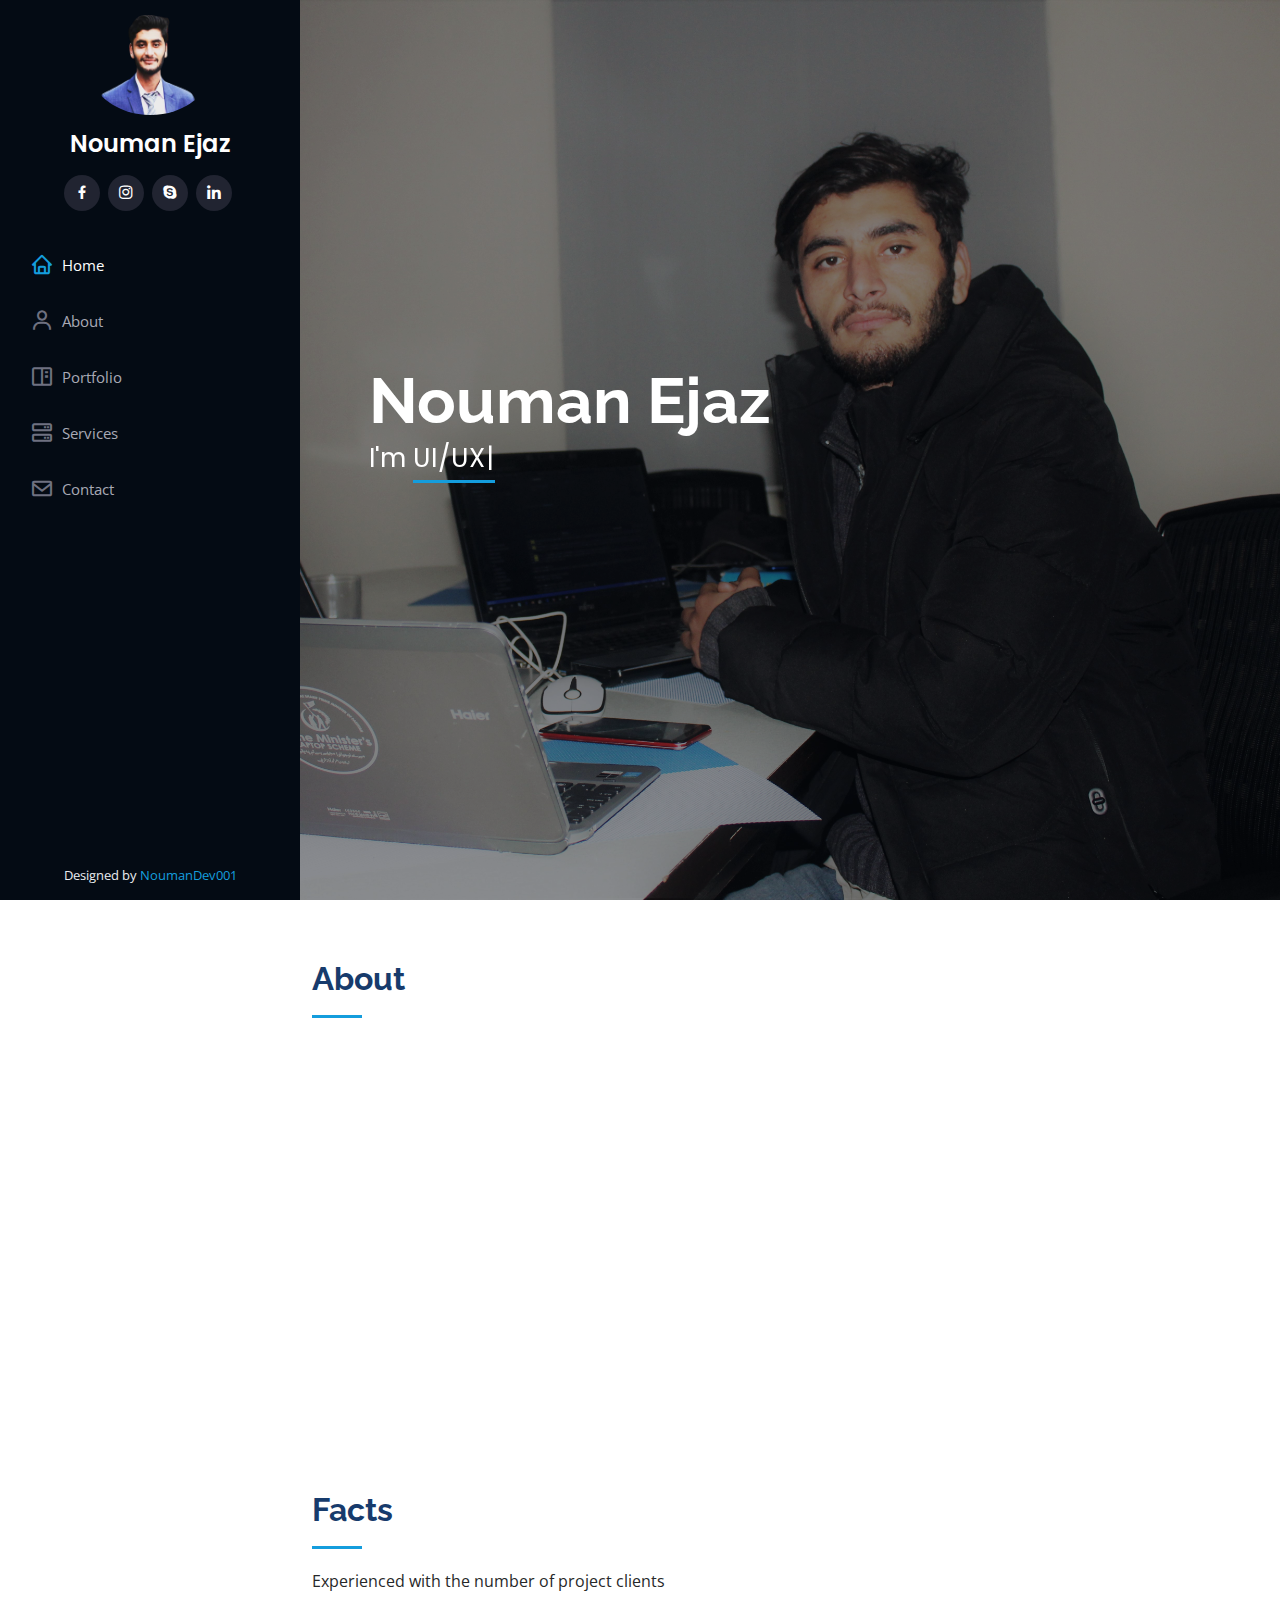
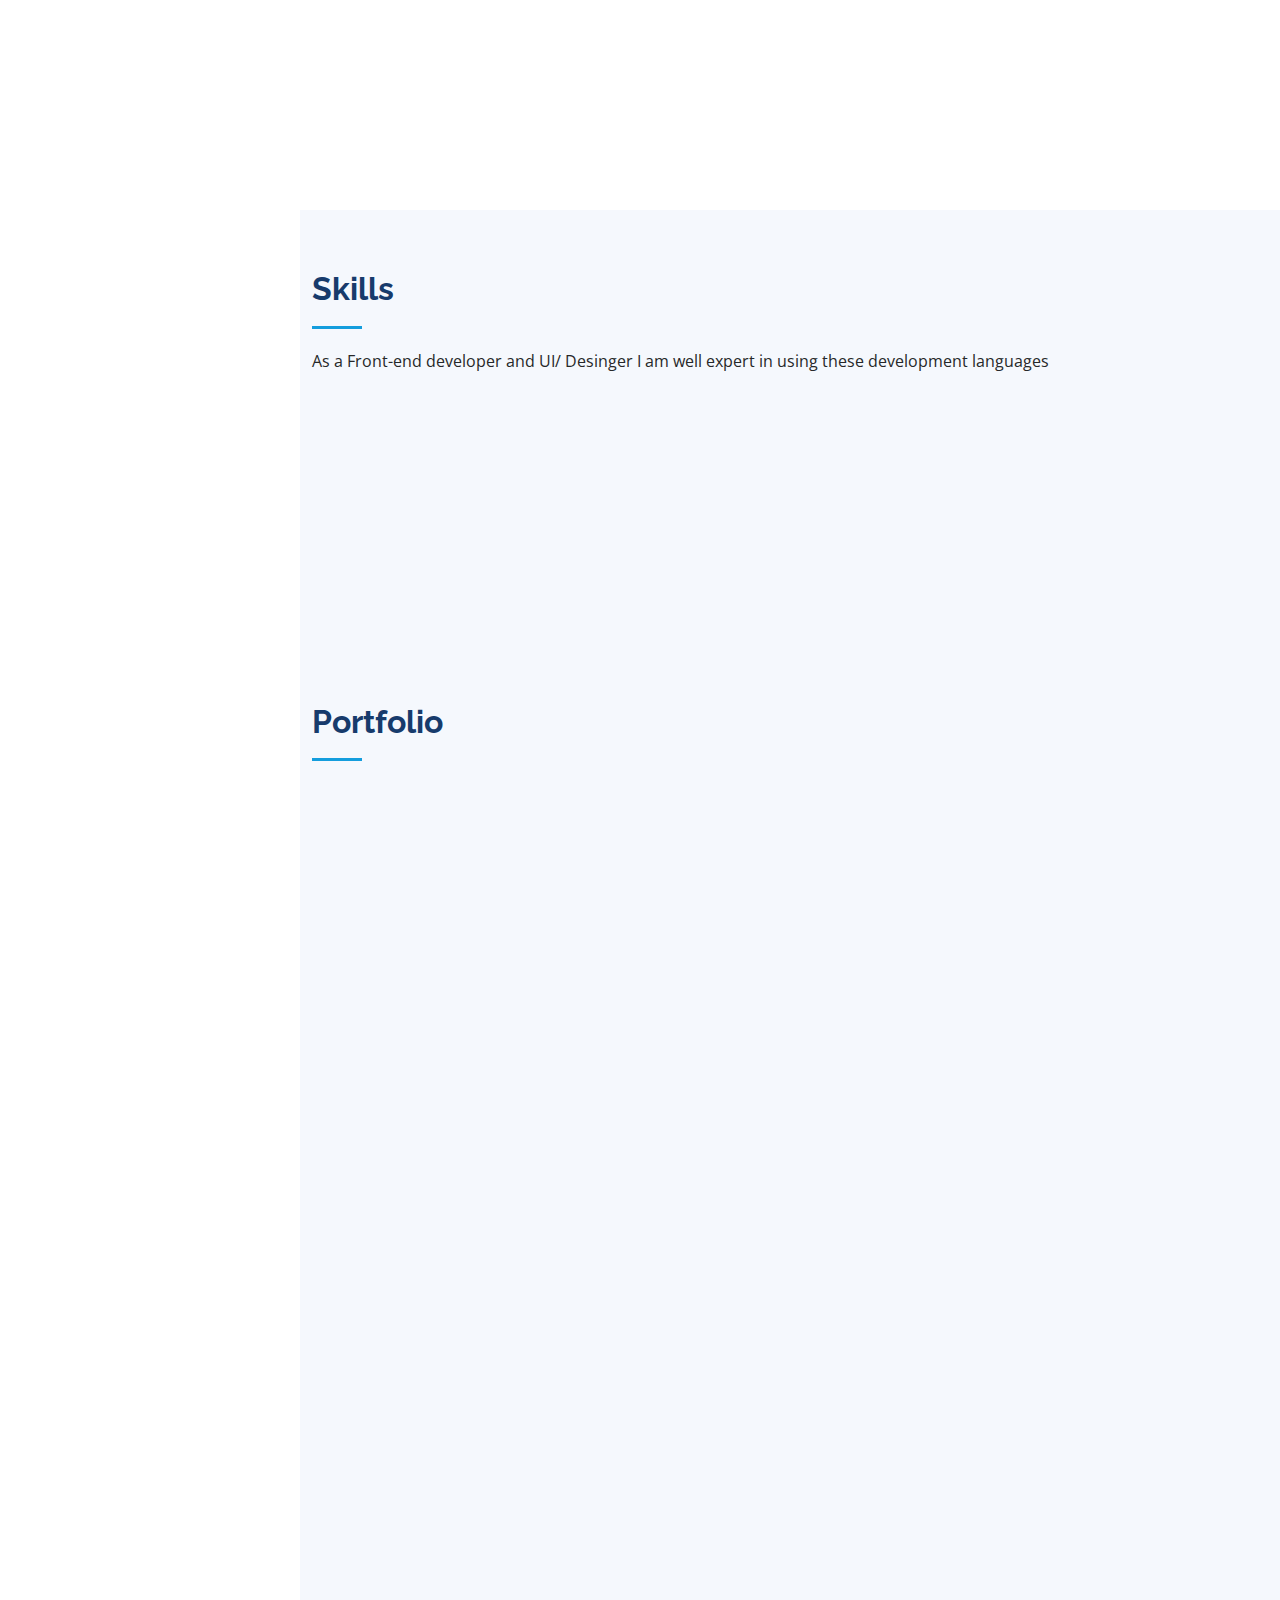
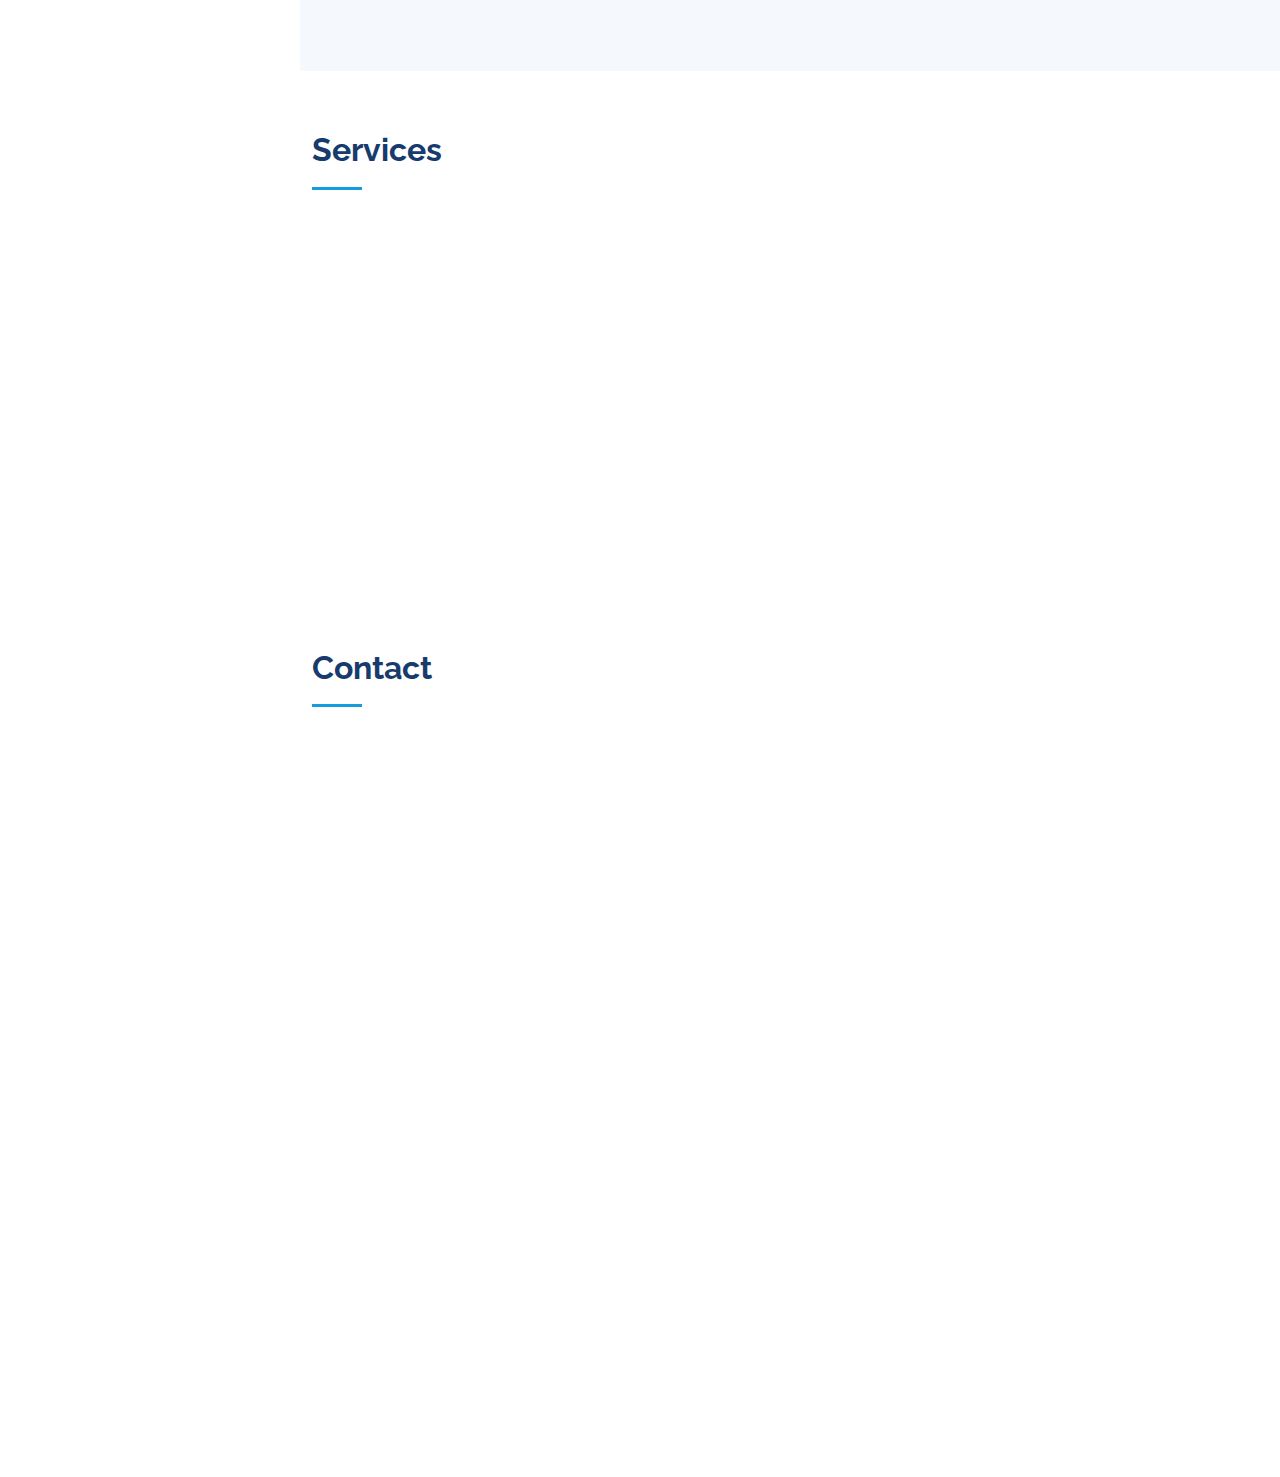
==== commit 0e59d05f: "make it better" ====
--- a/index.html
+++ b/index.html
@@ -48,9 +48,8 @@
         <img src="assets/img/3img.png" alt="" class="img-fluid rounded-circle">
         <h1 class="text-light"><a href="index.html">Nouman Ejaz</a></h1>
         <div class="social-links mt-3 text-center">
-          <a href="#" class="twitter"><i class="bx bxl-twitter"></i></a>
-          <a href="#" class="facebook"><i class="bx bxl-facebook"></i></a>
-          <a href="#" class="instagram"><i class="bx bxl-instagram"></i></a>
+          <a href="https://www.facebook.com/NOMiiee" class="facebook"><i class="bx bxl-facebook"></i></a>
+          <a href="https://www.instagram.com/nomee_muhammad_488/" class="instagram"><i class="bx bxl-instagram"></i></a>
           <a href="#" class="google-plus"><i class="bx bxl-skype"></i></a>
           <a href="#" class="linkedin"><i class="bx bxl-linkedin"></i></a>
         </div>
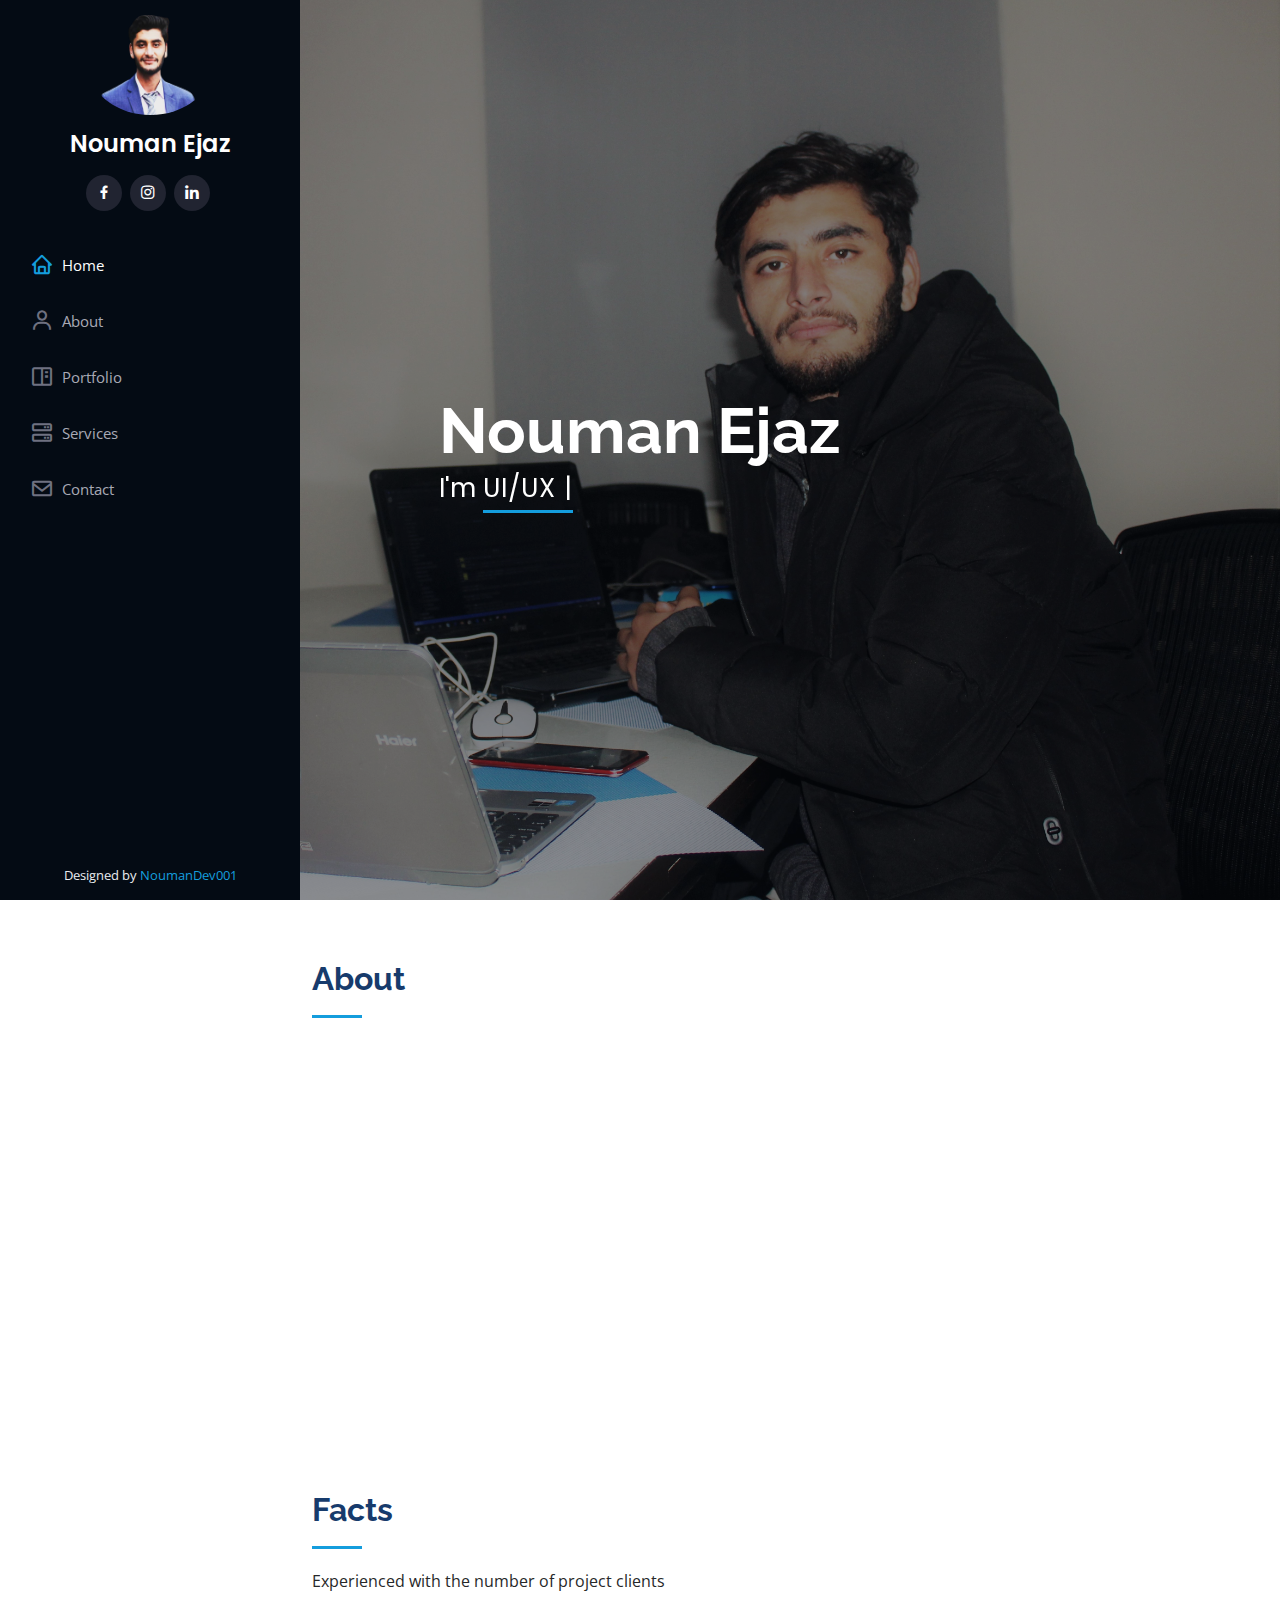
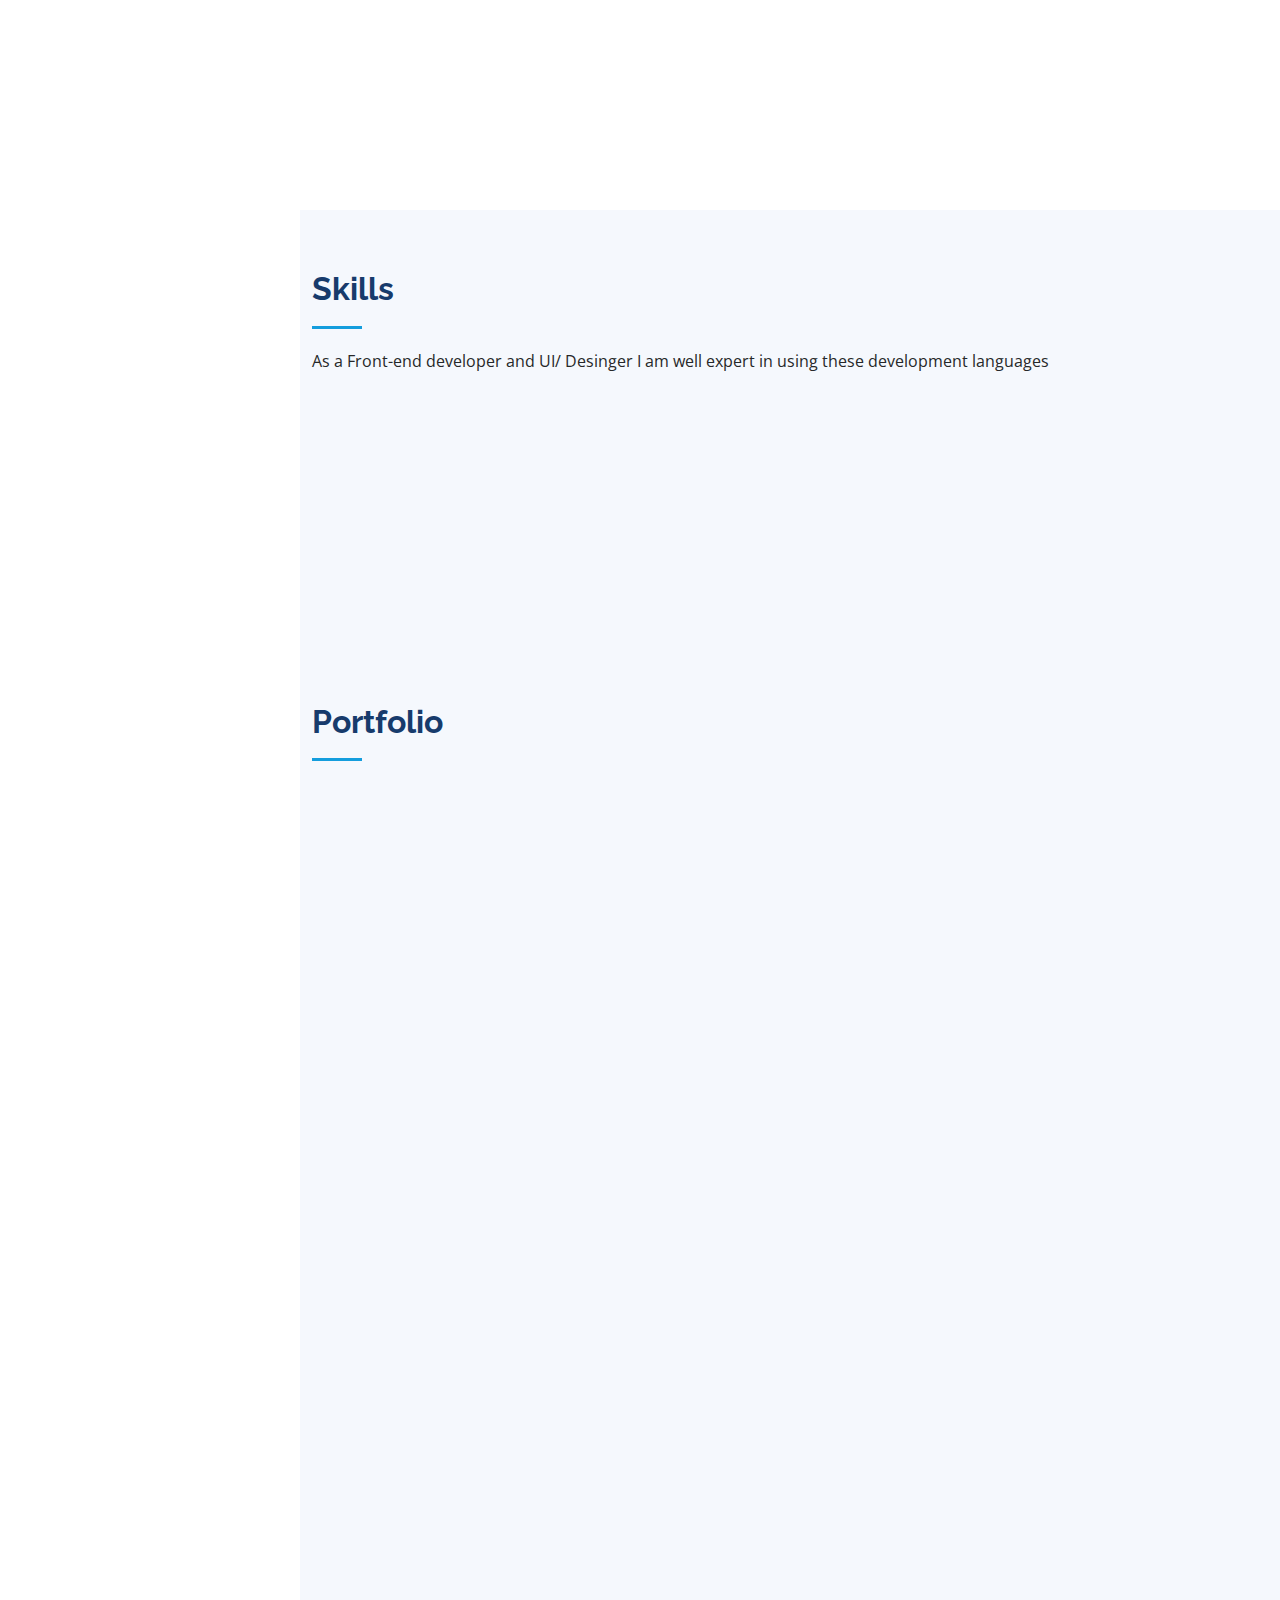
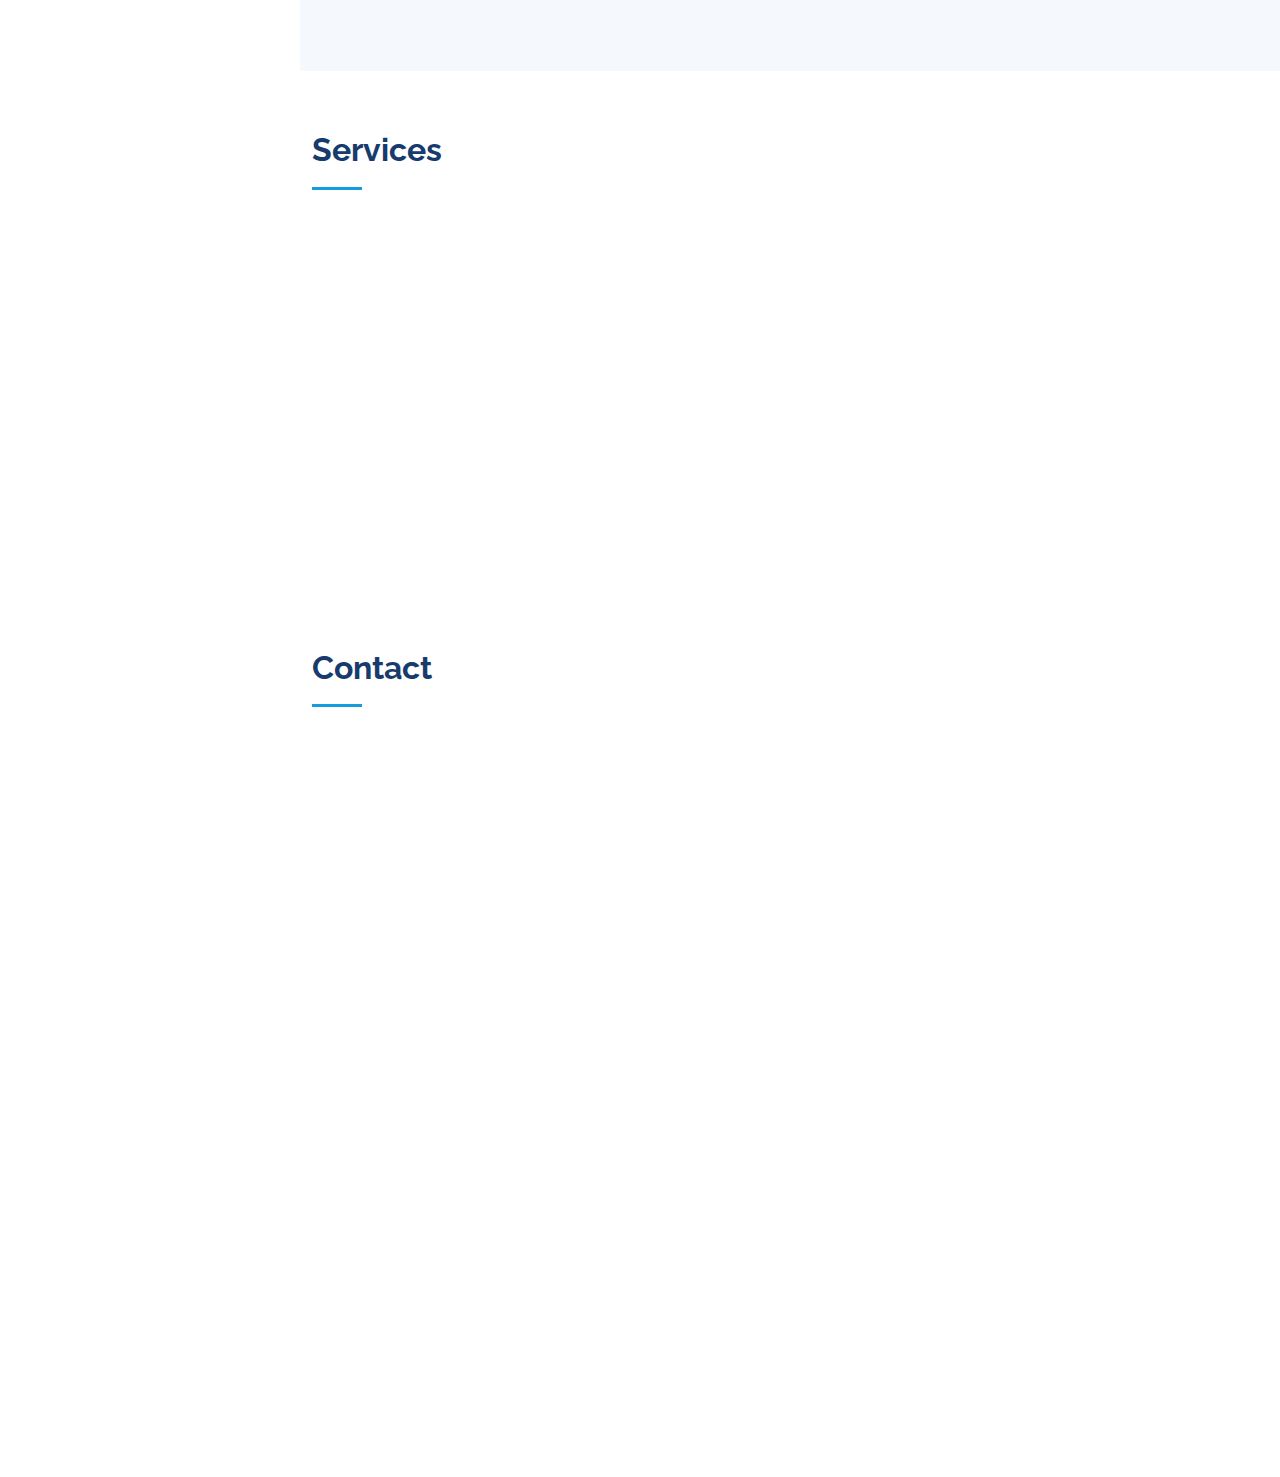
==== commit 3d693386: "make it better" ====
--- a/index.html
+++ b/index.html
@@ -50,8 +50,8 @@
         <div class="social-links mt-3 text-center">
           <a href="https://www.facebook.com/NOMiiee" class="facebook"><i class="bx bxl-facebook"></i></a>
           <a href="https://www.instagram.com/nomee_muhammad_488/" class="instagram"><i class="bx bxl-instagram"></i></a>
-          <a href="#" class="google-plus"><i class="bx bxl-skype"></i></a>
-          <a href="#" class="linkedin"><i class="bx bxl-linkedin"></i></a>
+          <!-- <a href="#" class="google-plus"><i class="bx bxl-skype"></i></a> -->
+          <a href="https://www.linkedin.com/in/nouman-ejaz-66458b1b5/" class="linkedin"><i class="bx bxl-linkedin"></i></a>
         </div>
       </div>
 
@@ -91,7 +91,7 @@
           <div class="col-lg-4 imgAbout" data-aos="fade-right">
             <img src="assets/img/nomeemuhammad.jpg" class="img-fluid" alt="">
           </div>
-          <div class="col-lg-8 pt-4 pt-lg-0 content" data-aos="fade-left">
+          <div class="col-lg-8 pt-4 pt-lg-0 content text-bg" data-aos="fade-left">
             <h3>Web Developer &amp; UI/UX Designer.</h3>
            
              <p>Hello' My Name is Nouman Ejaz , I am from Norther Area of Pakistan (Gilgit Baltistan). I am curiously interested in programming  that's why I become a student of computer science. After That i work as a Web Developer and UI/UX Desinger from last 3 year ago. I have great expertise in front-end-development with UI/UX Designing.I committed to learn and boost my skill at every stage.Its my ambition to be a Top rate freelancer.</p>
@@ -99,7 +99,7 @@
               <div class="col-lg-6">
                 <ul>
                   <li><i class="bi bi-chevron-right"></i> <strong>Phone:</strong> <span>+92315-5500196</span></li>
-                   <li><i class="bi bi-chevron-right"></i> <strong>PhEmailone:</strong> <span>NomeejaniJj43@gmail.com</span></li>
+                   <li><i class="bi bi-chevron-right"></i> <strong>Email:</strong> <span><a href="https://mail.google.com/">noumanejaz488@gmail.com</a></span></li>
                 </ul>
               </div>
               <div class="col-lg-6">
--- a/assets/css/style.css
+++ b/assets/css/style.css
@@ -219,6 +219,12 @@
    background-position-y: 40%;
 }
 
+/*@media (max-width: 400px) {
+ #hero {
+     background-position-x: 70% !important;
+}
+*/
+
 #hero:before {
   content: "";
   background: rgba(5, 13, 24, 0.3);
@@ -234,9 +240,17 @@
   position: relative;
   z-index: 2;
   min-width: 300px;
-  margin-left: -140px;
-
-}
+  margin-top: 60px;
+  /*margin-left: -140px;*/
+
+}
+
+/*@media (max-width: 400px) {
+ #hero .hero-container {
+  margin-left: 0px !important;
+}*/
+
+
 
 #hero h1 {
   margin: 0 0 10px 0;
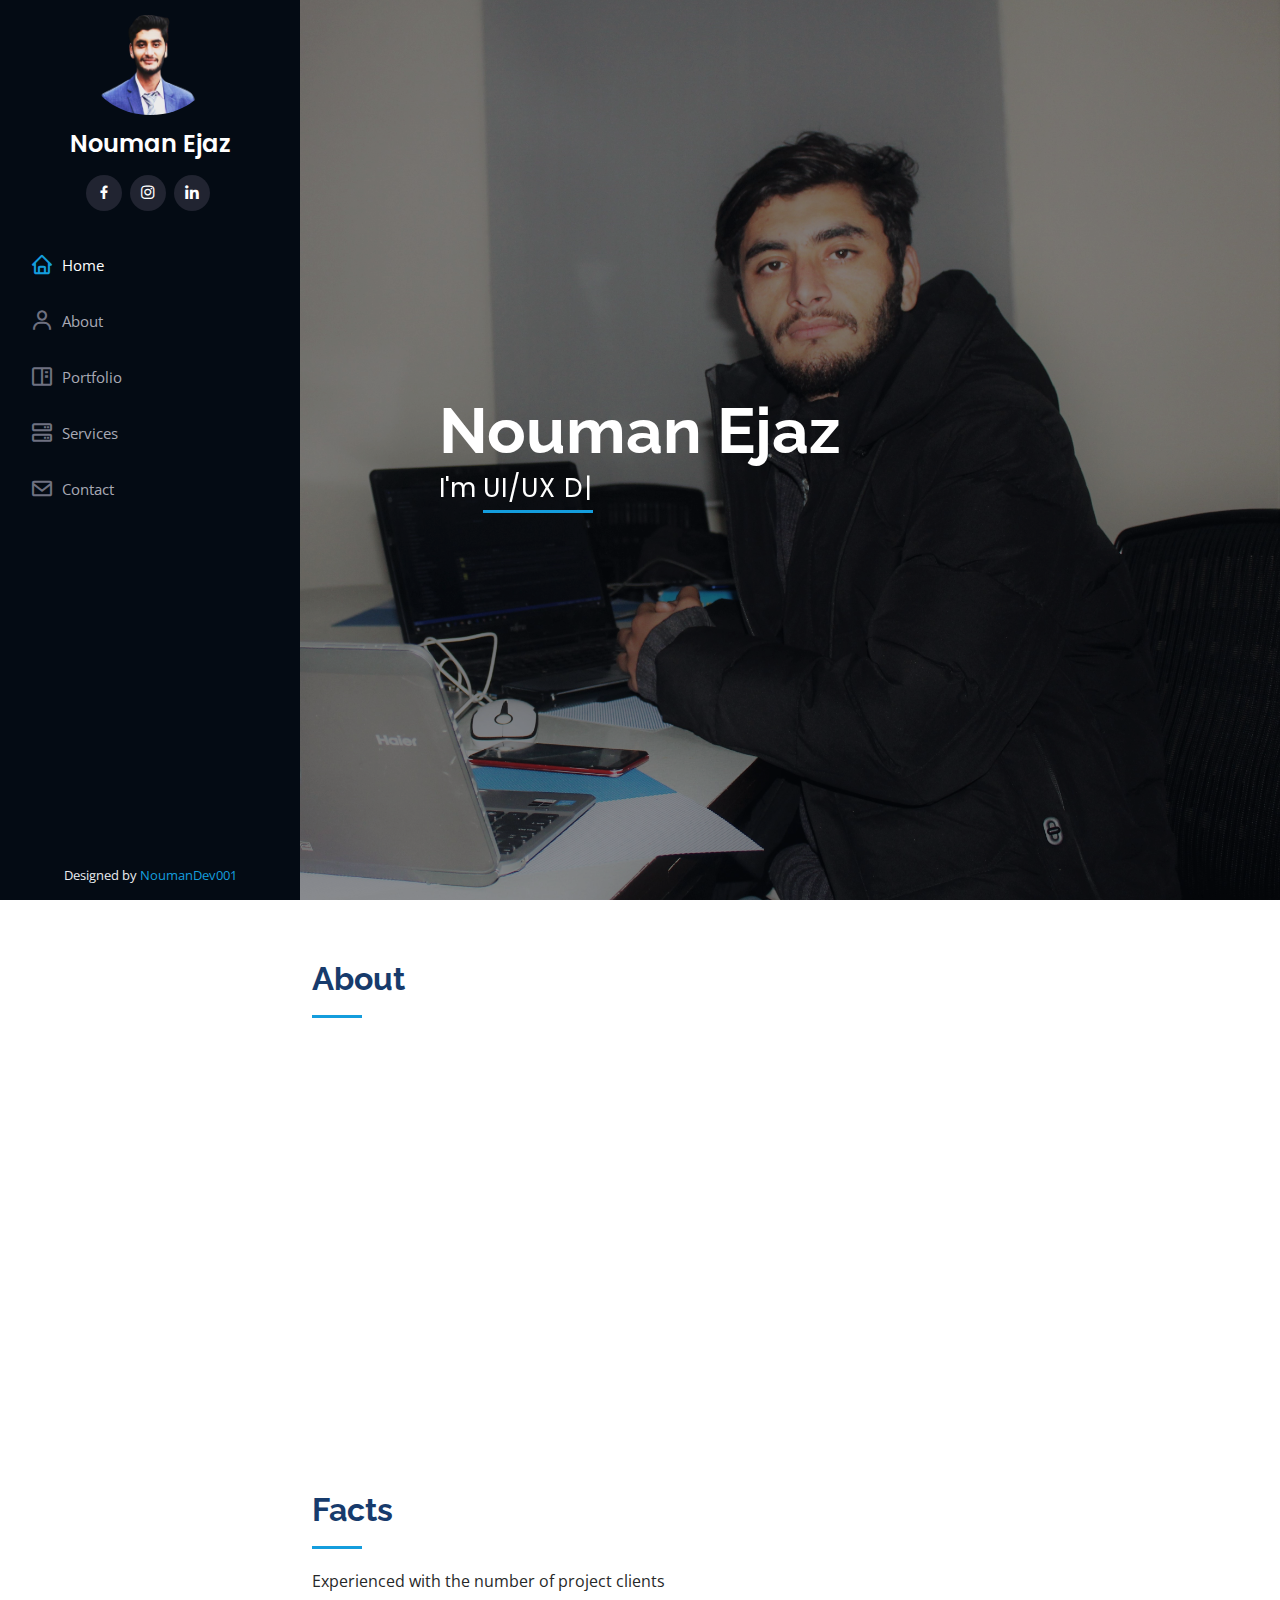
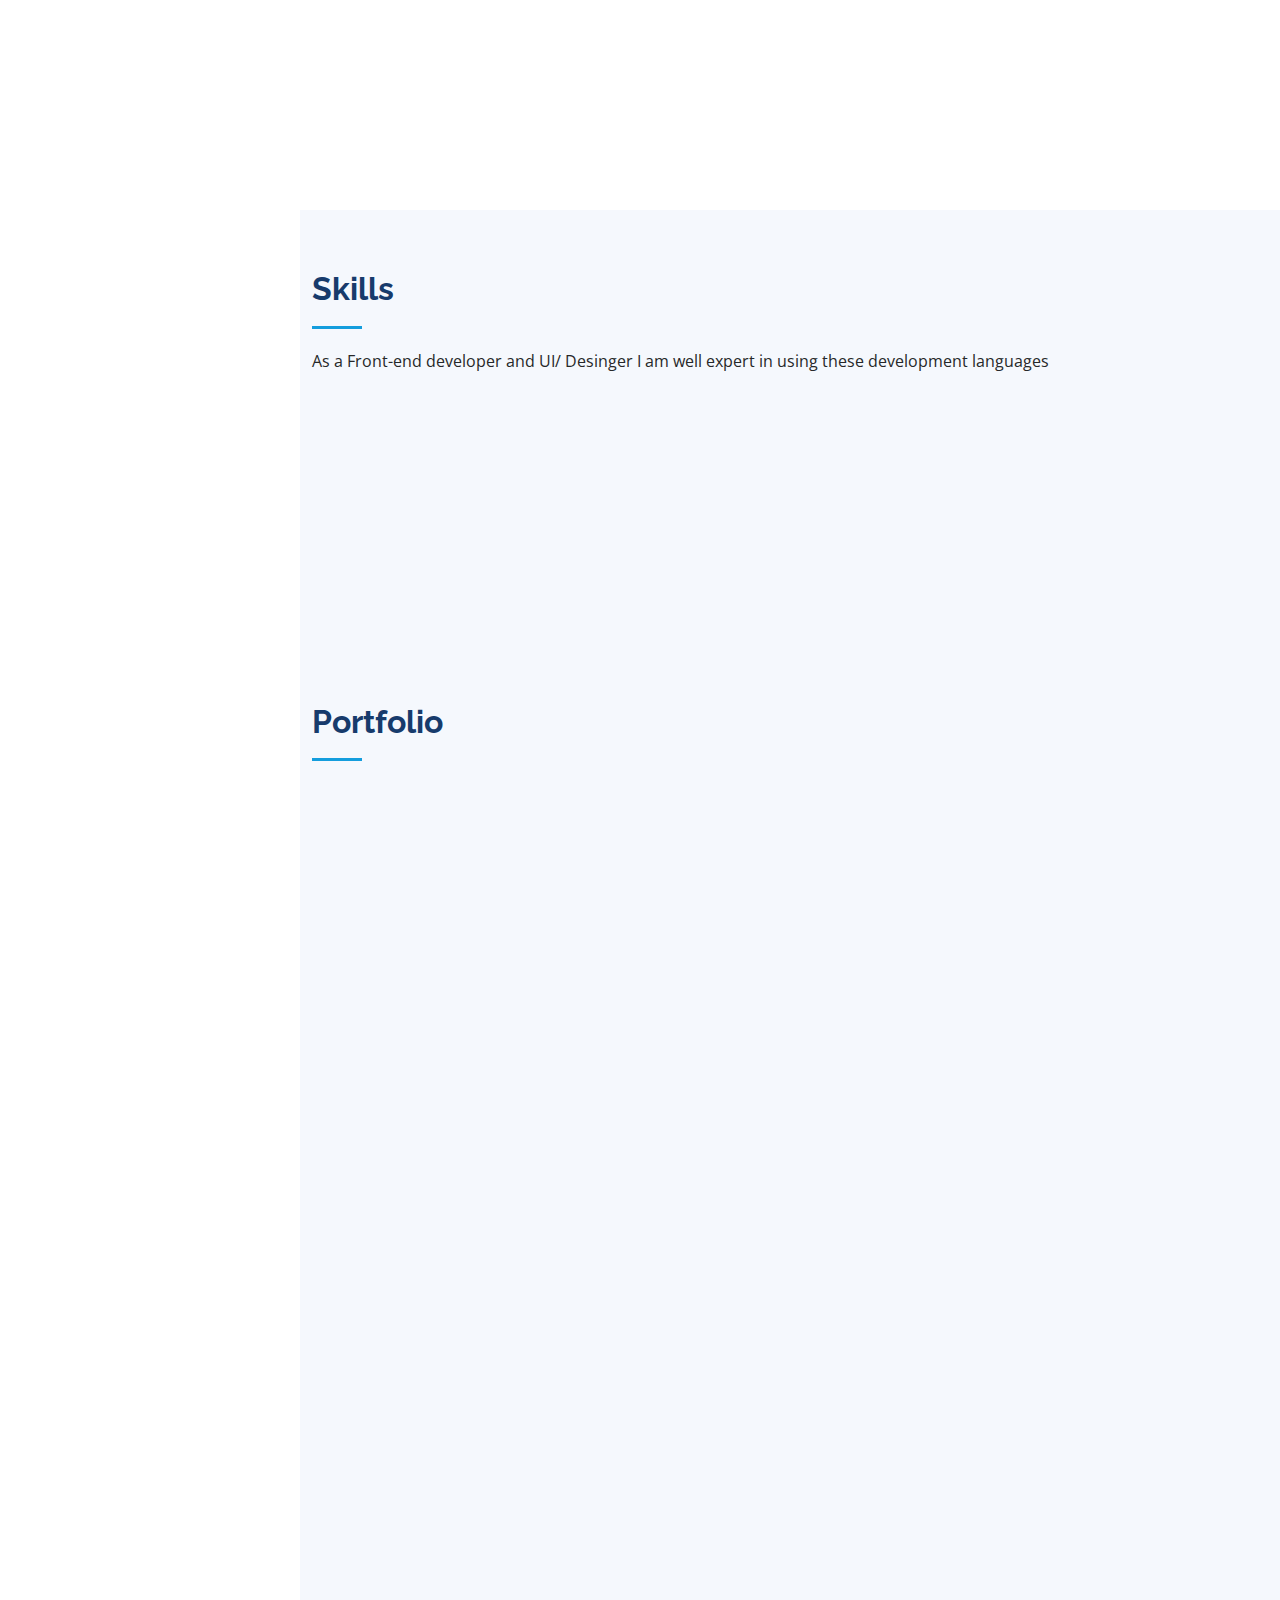
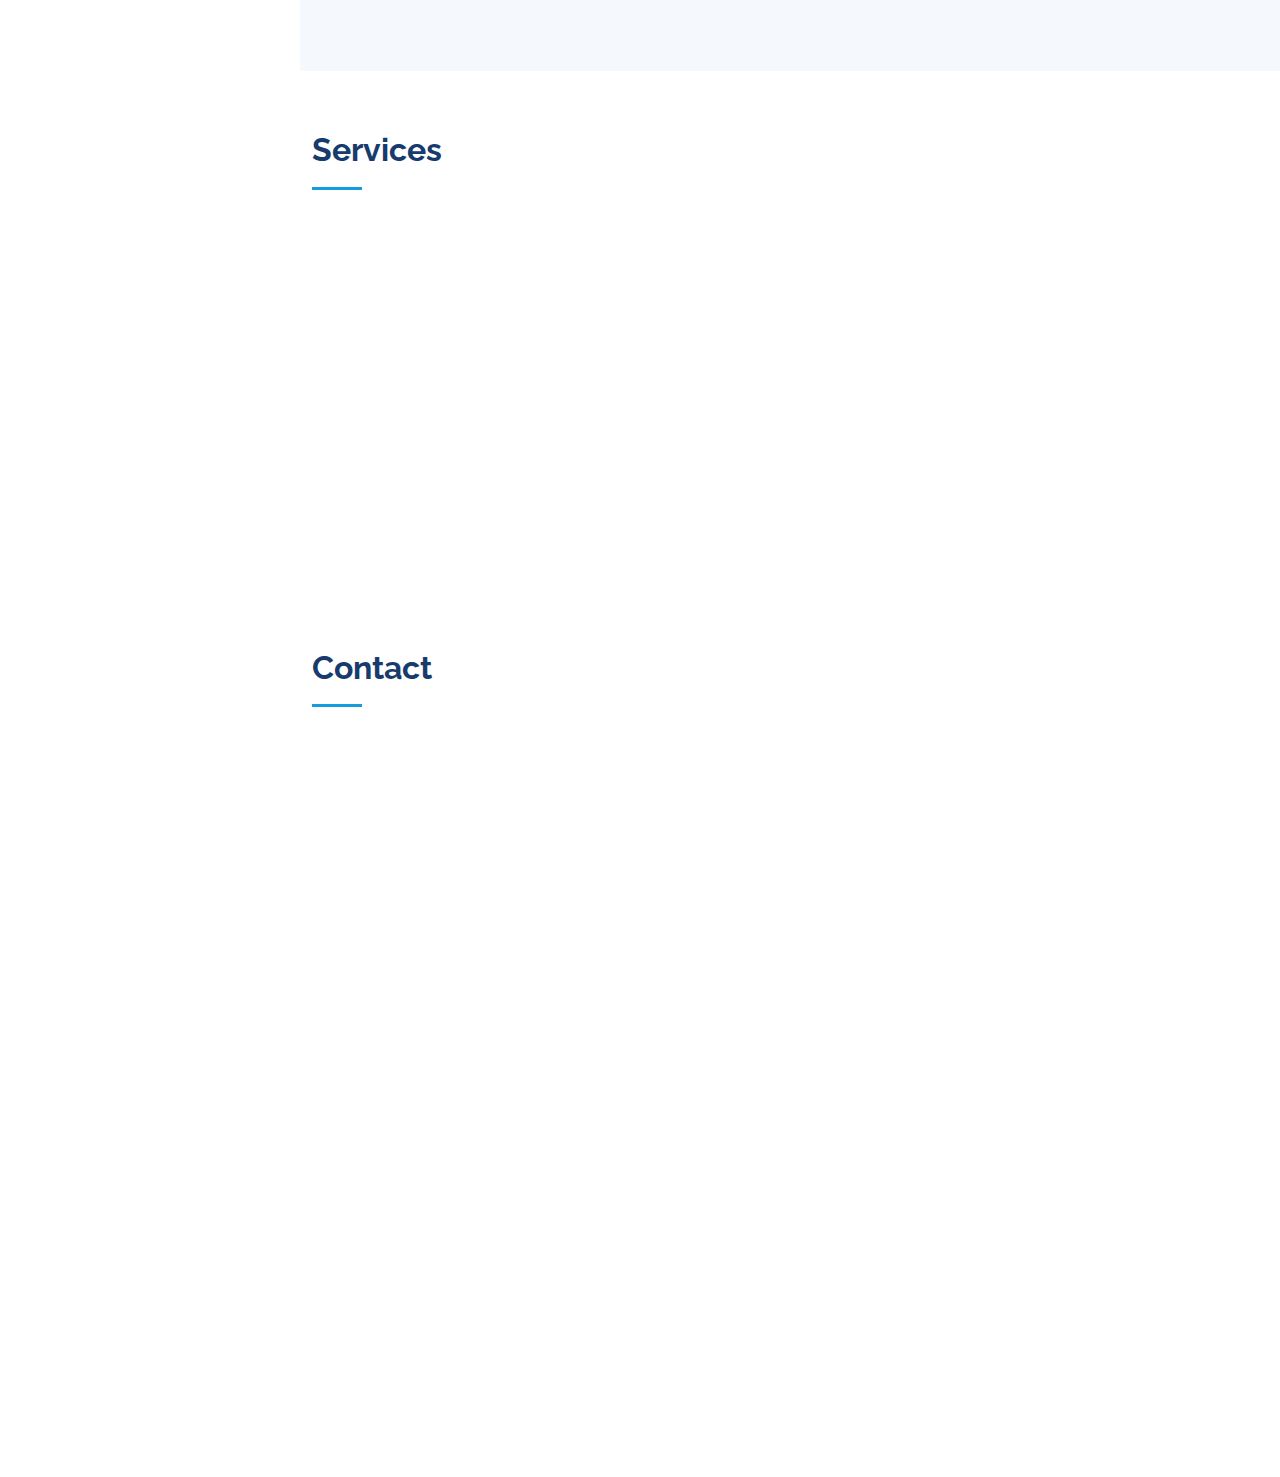
==== commit dae47f09: "make it better more" ====
--- a/index.html
+++ b/index.html
@@ -421,7 +421,8 @@
           </div>
 
           <div class="col-lg-7 mt-5 mt-lg-0 d-flex align-items-stretch">
-            <form action="forms/contact.php" method="post" role="form" class="php-email-form">
+            <!-- <h4 class="send_notification"></h4> -->
+            <form action="forms/contact.php" method="post" role="form" class="php-email-form" id="myForm">
               <div class="row">
                 <div class="form-group col-md-6">
                   <label for="name">Your Name</label>
@@ -445,7 +446,7 @@
                 <div class="error-message"></div>
                 <div class="sent-message">Your message has been sent. Thank you!</div>
               </div>
-              <div class="text-center"><button type="submit">Send Message</button></div>
+              <div class="text-center"><button type="submit" onclick="sendEmail()" >Send Message</button></div>
             </form>
           </div>
 
@@ -480,6 +481,46 @@
 
   <!-- Template Main JS File -->
   <script src="assets/js/main.js"></script>
+  <script
+  src="https://code.jquery.com/jquery-3.6.0.min.js"></script>
+
+  <script type="text/javascript">
+    function sendEmail(){
+      var name = $("#name");
+      var email = $("#email");
+      var subject = $("#subject");
+      var body = $("#body");
+
+      if(isNotEmpty(name) &&  isNotEmpty(email) && isNotEmpty(subject) && isNotEmpty(body)){
+        $.ajax({
+          url:'sendEmail.php',
+          method:'POST',
+          dataTyoe:'json',
+          data:{
+            name:name.val(),
+            email:email.val(),
+            subject:subject.val(),
+            body:body.val()
+          },success: function(response){
+            $('#myForm')[0].reset();
+            $('.send_notification').text("Message send successfully.");
+          }
+        })
+      }
+    }
+    function isNotEmpty(caller){
+      if(caller.val() ==""){
+        caller.css('border', '1px solid pink');
+        return false;
+      }
+      else 
+      {
+        caller.css('border', '');
+        return true;
+      }
+    }
+
+  </script>
 
 </body>
 
